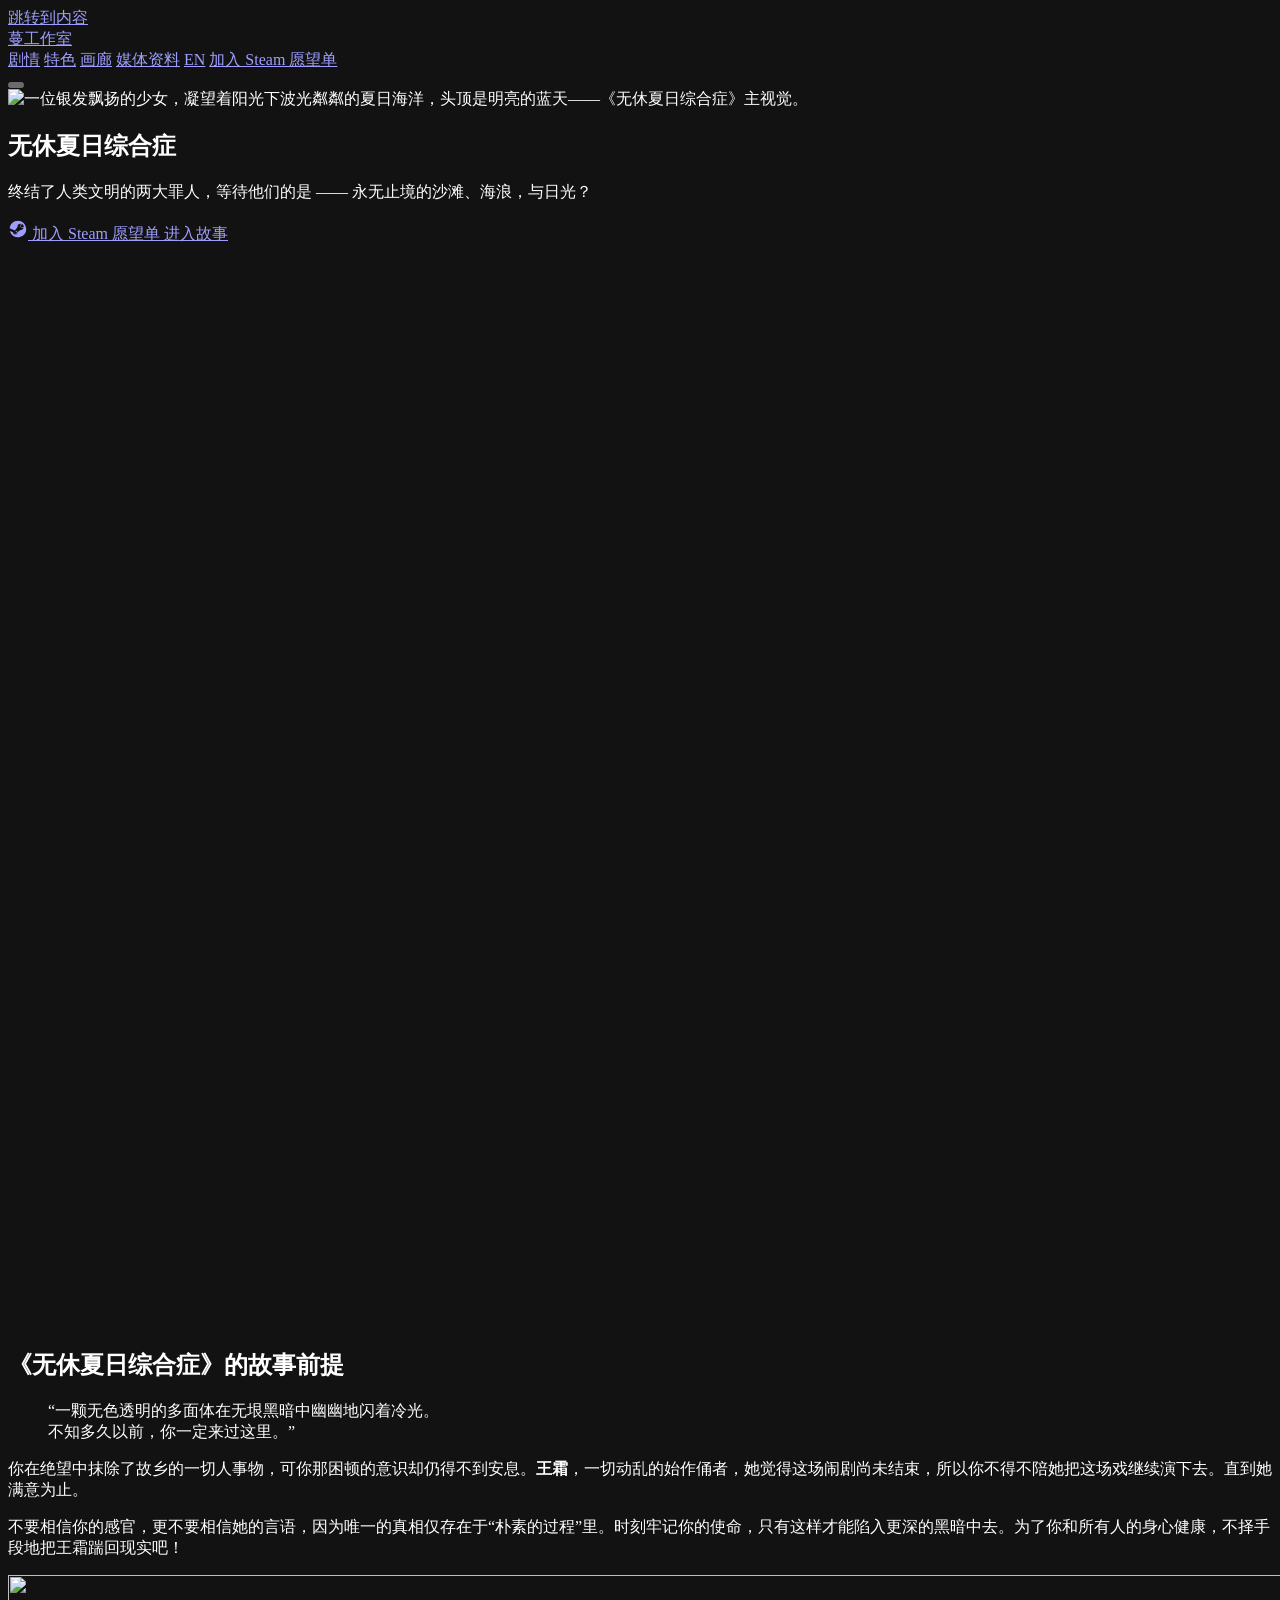
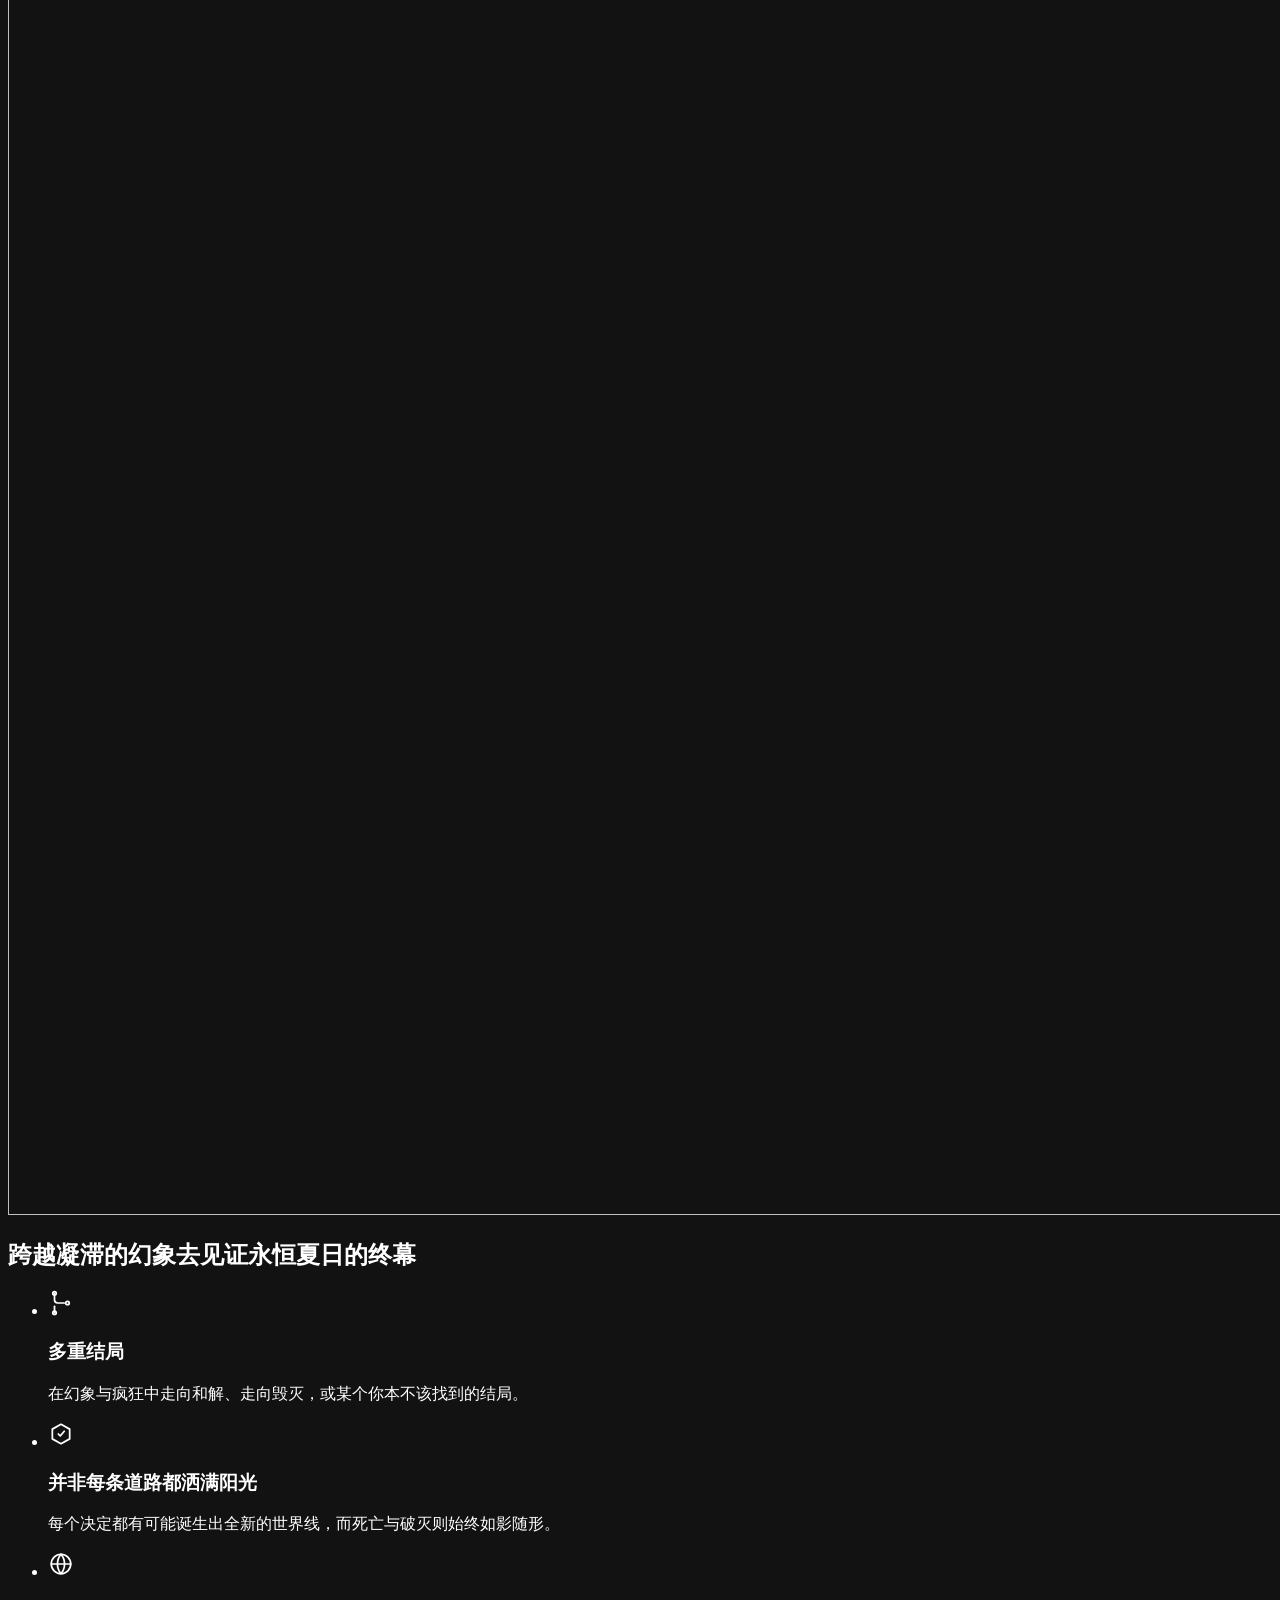
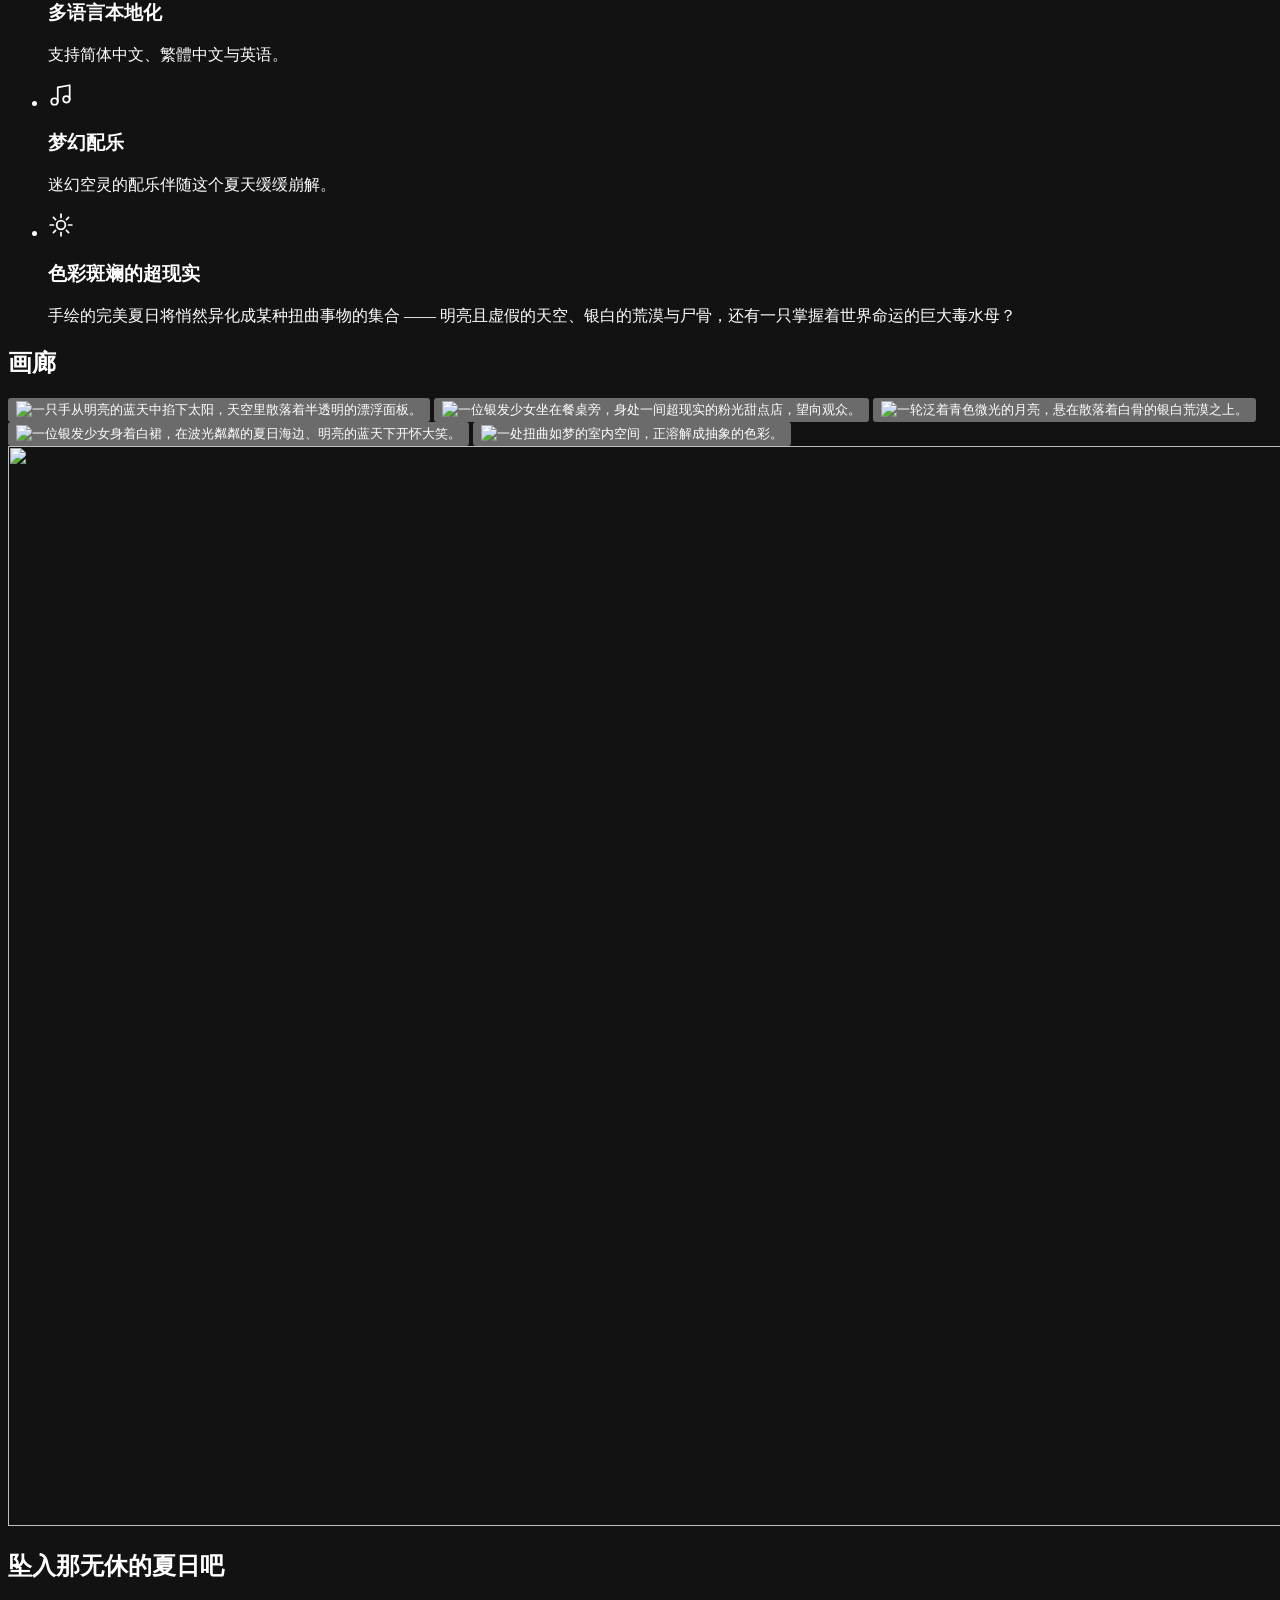
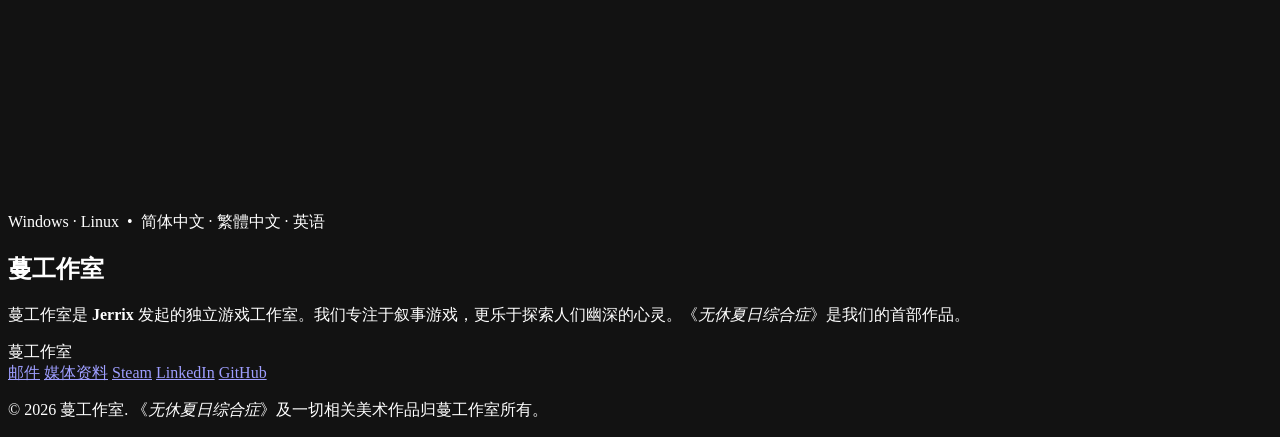
==== zh/index.html @ 023f52e9 "Point canonical/hreflang/og URLs to jerrix.studio Domain references only (canonical, alternate hrefl" ====
<!DOCTYPE html>
<html lang="zh-Hans">
<head>
  <meta charset="UTF-8" />
  <meta name="viewport" content="width=device-width, initial-scale=1" />
  <script>document.documentElement.className = 'js';</script>

  <title>无休夏日综合症 — 一部超现实心理视觉小说 | 蔓工作室</title>
  <meta name="description" content="《无休夏日综合症》是蔓工作室制作的心理恐怖视觉小说。终结了人类文明的两大罪人，等待他们的是——永无止境的沙滩、海浪，与日光？即将登陆 Steam。" />
  <link rel="canonical" href="https://www.jerrix.studio/zh/" />
  <link rel="alternate" hreflang="en" href="https://www.jerrix.studio/" />
  <link rel="alternate" hreflang="zh-Hans" href="https://www.jerrix.studio/zh/" />
  <link rel="alternate" hreflang="x-default" href="https://www.jerrix.studio/" />
  <meta name="theme-color" content="#0b1622" />
  <meta name="color-scheme" content="dark" />

  <!-- Open Graph / social -->
  <meta property="og:type" content="website" />
  <meta property="og:site_name" content="蔓工作室" />
  <meta property="og:locale" content="zh_CN" />
  <meta property="og:title" content="无休夏日综合症 — 一部超现实心理视觉小说" />
  <meta property="og:description" content="终结了人类文明的两大罪人，等待他们的是——永无止境的沙滩、海浪，与日光？一部心理恐怖视觉小说，来自蔓工作室。即将登陆 Steam。" />
  <meta property="og:url" content="https://www.jerrix.studio/zh/" />
  <meta property="og:image" content="https://www.jerrix.studio/assets/games/ess/og.jpg" />
  <meta property="og:image:width" content="1200" />
  <meta property="og:image:height" content="630" />
  <meta name="twitter:card" content="summary_large_image" />
  <meta name="twitter:title" content="无休夏日综合症 — 蔓工作室" />
  <meta name="twitter:description" content="终结了人类文明的两大罪人，等待他们的是——永无止境的沙滩、海浪，与日光？即将登陆 Steam。" />
  <meta name="twitter:image" content="https://www.jerrix.studio/assets/games/ess/og.jpg" />

  <!-- Favicons -->
  <link rel="icon" type="image/png" sizes="32x32" href="../assets/games/ess/favicon-32.png?v=2" />
  <link rel="icon" type="image/png" sizes="512x512" href="../assets/games/ess/favicon-512.png?v=2" />
  <link rel="apple-touch-icon" href="../assets/games/ess/favicon-180.png?v=2" />

  <!-- Fonts -->
  <link rel="preconnect" href="https://fonts.googleapis.com" />
  <link rel="preconnect" href="https://fonts.gstatic.com" crossorigin />
  <link href="https://fonts.googleapis.com/css2?family=Fraunces:ital,opsz,wght@0,9..144,400;0,9..144,500;0,9..144,600;1,9..144,400;1,9..144,500&family=Inter:wght@400;500;600;700&family=Noto+Serif+SC:wght@400;500;600&family=Noto+Sans+SC:wght@400;500;700&display=swap" rel="stylesheet" />

  <link rel="preload" as="image" type="image/webp"
        imagesrcset="../assets/games/ess/hero-640.webp 640w, ../assets/games/ess/hero-960.webp 960w, ../assets/games/ess/hero-1280.webp 1280w, ../assets/games/ess/hero.webp 1920w, ../assets/games/ess/hero-2560.webp 2560w, ../assets/games/ess/hero-3840.webp 3840w" imagesizes="100vw" />
  <link rel="stylesheet" href="../css/home.css" />

  <!-- Structured data -->
  <script type="application/ld+json">
  {
    "@context": "https://schema.org",
    "@type": "VideoGame",
    "name": "无休夏日综合症",
    "alternateName": "Endless Summer Syndrome",
    "url": "https://www.jerrix.studio/zh/",
    "image": "https://www.jerrix.studio/assets/games/ess/og.jpg",
    "description": "终结了人类文明的两大罪人，等待他们的是——永无止境的沙滩、海浪，与日光？",
    "genre": ["视觉小说", "心理恐怖", "冒险", "剧情丰富", "独立"],
    "gamePlatform": ["PC", "Linux"],
    "inLanguage": ["zh-Hans", "zh-Hant", "en"],
    "publisher": { "@type": "Organization", "name": "蔓工作室" },
    "author": { "@type": "Person", "name": "Jerrix" }
  }
  </script>
</head>
<body id="top">
  <a class="skip-link" href="#main">跳转到内容</a>

  <!-- ===================== NAV ===================== -->
  <header class="nav" id="nav">
    <div class="nav__inner">
      <a class="brand" href="index.html" aria-label="蔓工作室 — 首页">
        <span class="brand__mark" aria-hidden="true"></span>
        <span class="brand__name">蔓<span class="brand__studio">工作室</span></span>
      </a>

      <nav class="nav__links" id="navLinks" aria-label="主导航">
        <a href="#story">剧情</a>
        <a href="#features">特色</a>
        <a href="#gallery">画廊</a>
        <a href="presskit.html">媒体资料</a>
        <a href="#more" hidden>更多作品</a>
        <a class="lang-switch" href="../index.html" data-lang-switch hreflang="en" lang="en">EN</a>
        <a class="nav__cta" href="https://store.steampowered.com/app/4714410/Endless_Summer_Syndrome/" target="_blank" rel="noopener">加入 Steam 愿望单</a>
      </nav>

      <button class="nav__toggle" id="navToggle" aria-label="打开菜单" aria-expanded="false" aria-controls="navLinks">
        <span></span><span></span><span></span>
      </button>
    </div>
  </header>

  <main id="main" tabindex="-1">
    <!-- ===================== HERO ===================== -->
    <section class="hero" aria-labelledby="hero-title">
      <div class="hero__media">
        <picture>
          <source type="image/webp" sizes="100vw"
                  srcset="../assets/games/ess/hero-640.webp 640w, ../assets/games/ess/hero-960.webp 960w, ../assets/games/ess/hero-1280.webp 1280w, ../assets/games/ess/hero.webp 1920w, ../assets/games/ess/hero-2560.webp 2560w, ../assets/games/ess/hero-3840.webp 3840w" />
          <img decoding="sync" src="../assets/games/ess/hero.jpg"
               srcset="../assets/games/ess/hero-640.jpg 640w, ../assets/games/ess/hero-960.jpg 960w, ../assets/games/ess/hero-1280.jpg 1280w, ../assets/games/ess/hero.jpg 1920w, ../assets/games/ess/hero-2560.jpg 2560w"
               sizes="100vw"
               alt="一位银发飘扬的少女，凝望着阳光下波光粼粼的夏日海洋，头顶是明亮的蓝天——《无休夏日综合症》主视觉。" fetchpriority="high" width="1920" height="1080" />
        </picture>
      </div>
      <div class="hero__scrim" aria-hidden="true"></div>

      <div class="hero__content reveal">
        <h1 class="hero__title" id="hero-title">无休夏日综合症</h1>
        <p class="hero__tagline">终结了人类文明的两大罪人，等待他们的是&nbsp;—— 永无止境的沙滩、海浪，与日光？</p>

        <div class="hero__cta">
          <a class="btn btn--primary" href="https://store.steampowered.com/app/4714410/Endless_Summer_Syndrome/" target="_blank" rel="noopener">
            <svg class="btn__icon" viewBox="0 0 24 24" aria-hidden="true" width="20" height="20"><path fill="currentColor" d="M11.98 2C6.7 2 2.36 6.03 2.05 11.2l5.36 2.21a2.8 2.8 0 0 1 1.58-.49l2.38-3.45v-.05a3.74 3.74 0 1 1 3.74 3.74h-.09l-3.4 2.43c0 .03 0 .06.01.09a2.81 2.81 0 1 1-5.6.18l-3.83-1.58A10 10 0 1 0 11.98 2zM8.5 17.66l-1.23-.5a2.12 2.12 0 0 0 3.93-1.6 2.12 2.12 0 0 0-2.76-1.18l1.27.52a1.56 1.56 0 1 1-1.2 2.88zm8.74-6.92a2.49 2.49 0 1 0-2.49-2.49 2.49 2.49 0 0 0 2.49 2.49zm0-.62a1.87 1.87 0 1 1 1.87-1.87 1.87 1.87 0 0 1-1.87 1.87z"/></svg>
            加入 Steam 愿望单
          </a>
          <a class="btn btn--ghost" href="#story">进入故事</a>
        </div>
      </div>

      <a class="scrollcue" href="#story" aria-label="向下滚动"><span></span></a>
    </section>

    <!-- ===================== STORY / PREMISE ===================== -->
    <section class="story" id="story" aria-labelledby="story-title">
      <video class="story__bg" id="storyVideo" muted loop playsinline preload="none" aria-hidden="true" width="1920" height="1080">
        <source data-src="../assets/games/ess/polyhedron.webm" type="video/webm" />
      </video>
      <div class="story__scrim" aria-hidden="true"></div>

      <div class="wrap story__content reveal">
        <h2 class="visually-hidden" id="story-title">《无休夏日综合症》的故事前提</h2>

        <blockquote class="story__quote">
          “一颗无色透明的多面体在无垠黑暗中幽幽地闪着冷光。<br>
          不知多久以前，你一定来过这里。”
        </blockquote>

        <div class="story__body">
          <p>你在绝望中抹除了故乡的一切人事物，可你那困顿的意识却仍得不到安息。<strong>王霜</strong>，一切动乱的始作俑者，她觉得这场闹剧尚未结束，所以你不得不陪她把这场戏继续演下去。直到她满意为止。</p>
          <p>不要相信你的感官，更不要相信她的言语，因为唯一的真相仅存在于“朴素的过程”里。时刻牢记你的使命，只有这样才能陷入更深的黑暗中去。为了你和所有人的身心健康，不择手段地把王霜踹回现实吧！</p>
        </div>
      </div>
    </section>

    <!-- ===================== FEATURES ===================== -->
    <section class="features" id="features" aria-labelledby="features-title">
      <picture>
        <source type="image/webp" sizes="100vw" srcset="../assets/games/ess/sea-1280.webp 1280w, ../assets/games/ess/sea-1920.webp 1920w, ../assets/games/ess/sea-2560.webp 2560w, ../assets/games/ess/sea-3840.webp 3840w" />
        <img decoding="async" class="features__bg" src="../assets/games/ess/sea.jpg" alt="" aria-hidden="true" width="3840" height="1240" loading="lazy" />
      </picture>
      <div class="features__scrim" aria-hidden="true"></div>

      <div class="wrap reveal">
        <h2 class="section-title" id="features-title"><span style="white-space: nowrap">跨越凝滞的幻象</span><span style="white-space: nowrap">去见证永恒夏日的终幕</span></h2>

        <ul class="feature-grid">
          <li class="feature">
            <span class="feature__icon" aria-hidden="true">
              <svg viewBox="0 0 24 24" width="26" height="26" fill="none" stroke="currentColor" stroke-width="1.6" stroke-linecap="round" stroke-linejoin="round"><path d="M6 3v6a3 3 0 0 0 3 3h6"/><path d="M6 21v-6"/><circle cx="6" cy="3" r="1.6"/><circle cx="18" cy="12" r="1.6"/><circle cx="6" cy="21" r="1.6"/></svg>
            </span>
            <h3>多重结局</h3>
            <p>在幻象与疯狂中走向和解、走向毁灭，或某个你本不该找到的结局。</p>
          </li>

          <li class="feature">
            <span class="feature__icon" aria-hidden="true">
              <svg viewBox="0 0 24 24" width="26" height="26" fill="none" stroke="currentColor" stroke-width="1.6" stroke-linecap="round" stroke-linejoin="round"><path d="M12 3l8 4.5v9L12 21l-8-4.5v-9z"/><path d="M9.5 12l1.8 1.8L15 9.5"/></svg>
            </span>
            <h3>并非每条道路都洒满阳光</h3>
            <p>每个决定都有可能诞生出全新的世界线，而死亡与破灭则始终如影随形。</p>
          </li>

          <li class="feature">
            <span class="feature__icon" aria-hidden="true">
              <svg viewBox="0 0 24 24" width="26" height="26" fill="none" stroke="currentColor" stroke-width="1.6" stroke-linecap="round" stroke-linejoin="round"><circle cx="12" cy="12" r="9"/><path d="M3 12h18"/><path d="M12 3a14 14 0 0 1 0 18a14 14 0 0 1 0-18"/></svg>
            </span>
            <h3>多语言本地化</h3>
            <p>支持<span lang="zh-Hans">简体中文</span>、<span lang="zh-Hant">繁體中文</span>与英语。</p>
          </li>

          <li class="feature">
            <span class="feature__icon" aria-hidden="true">
              <svg viewBox="0 0 24 24" width="26" height="26" fill="none" stroke="currentColor" stroke-width="1.6" stroke-linecap="round" stroke-linejoin="round"><path d="M9 18V5l11-2v13"/><circle cx="6" cy="18" r="3"/><circle cx="17" cy="16" r="3"/></svg>
            </span>
            <h3>梦幻配乐</h3>
            <p>迷幻空灵的配乐伴随这个夏天缓缓崩解。</p>
          </li>

          <li class="feature">
            <span class="feature__icon" aria-hidden="true">
              <svg viewBox="0 0 24 24" width="26" height="26" fill="none" stroke="currentColor" stroke-width="1.6" stroke-linecap="round" stroke-linejoin="round"><circle cx="12" cy="12" r="4"/><path d="M12 2v3M12 19v3M2 12h3M19 12h3M5 5l2 2M17 17l2 2M19 5l-2 2M7 17l-2 2"/></svg>
            </span>
            <h3>色彩斑斓的超现实</h3>
            <p>手绘的完美夏日将悄然异化成某种扭曲事物的集合&nbsp;—— 明亮且虚假的天空、银白的荒漠与尸骨，还有一只掌握着世界命运的巨大毒水母？</p>
          </li>
        </ul>
      </div>
    </section>

    <!-- ===================== GALLERY ===================== -->
    <section class="gallery" id="gallery" aria-labelledby="gallery-title">
      <div class="wrap reveal">
        <h2 class="section-title" id="gallery-title">画廊</h2>

        <div class="gallery__grid">
          <button class="shot shot--wide" data-full="../assets/games/ess/sungaze-2560.jpg" data-caption="凝视太阳">
            <picture>
              <source type="image/webp" sizes="(max-width: 760px) 100vw, 1120px" srcset="../assets/games/ess/sungaze-thumb.webp 900w, ../assets/games/ess/sungaze.webp 1600w, ../assets/games/ess/sungaze-2560.webp 2560w" />
              <img decoding="async" src="../assets/games/ess/sungaze.jpg" srcset="../assets/games/ess/sungaze-thumb.jpg 900w, ../assets/games/ess/sungaze.jpg 1600w, ../assets/games/ess/sungaze-2560.jpg 2560w" sizes="(max-width: 760px) 100vw, 1120px" loading="lazy" width="1600" height="900" alt="一只手从明亮的蓝天中掐下太阳，天空里散落着半透明的漂浮面板。" />
            </picture>
          </button>
          <button class="shot" data-full="../assets/games/ess/cafe-cg.jpg" data-caption="王霜，坐在桌前">
            <picture><source type="image/webp" sizes="(max-width: 760px) 100vw, 560px" srcset="../assets/games/ess/cafe-cg-thumb.webp 900w, ../assets/games/ess/cafe-cg.webp 1600w" /><img decoding="async" src="../assets/games/ess/cafe-cg.jpg" srcset="../assets/games/ess/cafe-cg-thumb.jpg 900w, ../assets/games/ess/cafe-cg.jpg 1600w" sizes="(max-width: 760px) 100vw, 560px" loading="lazy" width="1600" height="900" alt="一位银发少女坐在餐桌旁，身处一间超现实的粉光甜点店，望向观众。" /></picture>
          </button>
          <button class="shot" data-full="../assets/games/ess/desert.jpg" data-caption="银白荒漠">
            <picture><source type="image/webp" sizes="(max-width: 760px) 100vw, 560px" srcset="../assets/games/ess/desert-thumb.webp 900w, ../assets/games/ess/desert.webp 1600w" /><img decoding="async" src="../assets/games/ess/desert.jpg" srcset="../assets/games/ess/desert-thumb.jpg 900w, ../assets/games/ess/desert.jpg 1600w" sizes="(max-width: 760px) 100vw, 560px" loading="lazy" width="1600" height="900" alt="一轮泛着青色微光的月亮，悬在散落着白骨的银白荒漠之上。" /></picture>
          </button>
          <button class="shot" data-full="../assets/games/ess/summergaze_laugh.jpg" data-caption="海边的笑靥">
            <picture><source type="image/webp" sizes="(max-width: 760px) 100vw, 560px" srcset="../assets/games/ess/summergaze_laugh-thumb.webp 900w, ../assets/games/ess/summergaze_laugh.webp 1600w" /><img decoding="async" src="../assets/games/ess/summergaze_laugh.jpg" srcset="../assets/games/ess/summergaze_laugh-thumb.jpg 900w, ../assets/games/ess/summergaze_laugh.jpg 1600w" sizes="(max-width: 760px) 100vw, 560px" loading="lazy" width="1600" height="900" alt="一位银发少女身着白裙，在波光粼粼的夏日海边、明亮的蓝天下开怀大笑。" /></picture>
          </button>
          <button class="shot" data-full="../assets/games/ess/cafe2.jpg" data-caption="夏天崩解之处">
            <picture><source type="image/webp" sizes="(max-width: 760px) 100vw, 560px" srcset="../assets/games/ess/cafe2-thumb.webp 900w, ../assets/games/ess/cafe2.webp 1600w" /><img decoding="async" src="../assets/games/ess/cafe2.jpg" srcset="../assets/games/ess/cafe2-thumb.jpg 900w, ../assets/games/ess/cafe2.jpg 1600w" sizes="(max-width: 760px) 100vw, 560px" loading="lazy" width="1600" height="900" alt="一处扭曲如梦的室内空间，正溶解成抽象的色彩。" /></picture>
          </button>
        </div>
      </div>
    </section>

    <!-- ===================== WISHLIST CTA ===================== -->
    <section class="cta cta--tall" id="wishlist" aria-labelledby="cta-title">
      <div class="cta__media" aria-hidden="true">
        <picture><source type="image/webp" srcset="../assets/games/ess/dessertgaze6_51.webp" /><img decoding="async" src="../assets/games/ess/dessertgaze6_51.jpg" loading="lazy" width="1920" height="1080" alt="" /></picture>
      </div>
      <div class="cta__scrim" aria-hidden="true"></div>

      <div class="wrap cta__content reveal">
        <h2 class="cta__title" id="cta-title">坠入那无休的夏日吧</h2>

        <div class="steam-widget" aria-label="《无休夏日综合症》的 Steam 商店组件">
          <iframe src="https://store.steampowered.com/widget/4714410/?l=schinese" title="《无休夏日综合症》Steam 页面" frameborder="0" width="646" height="190" loading="lazy"></iframe>
        </div>

        <p class="cta__specs">Windows &middot; Linux &nbsp;•&nbsp; <span lang="zh-Hans">简体中文</span> &middot; <span lang="zh-Hant">繁體中文</span> &middot; 英语</p>
      </div>
    </section>

    <!-- ===================== MORE GAMES (minor) ===================== -->
    <!-- Hidden for now (markup kept intentionally — remove `hidden` to restore) -->
    <section class="more" id="more" aria-labelledby="more-title" hidden>
      <div class="wrap reveal">
        <h2 class="more__title" id="more-title">其他作品</h2>

        <div class="more__grid">
          <a class="minicard" href="the-faded.html">
            <span class="minicard__img"><img decoding="async" src="../assets/images/AOL3-1.jpg" loading="lazy" alt="" width="5654" height="5465" /></span>
            <span class="minicard__body">
              <span class="minicard__title">疯子的青春期</span>
              <span class="minicard__desc">一部关于虚无、幻灭与追寻意义的后现代视觉小说。</span>
              <span class="minicard__more">查看作品 →</span>
            </span>
          </a>

          <a class="minicard" href="once-upon-a-spring.html">
            <span class="minicard__img"><img decoding="async" src="../assets/images/CL1-2.jpg" loading="lazy" alt="" width="4923" height="1161" /></span>
            <span class="minicard__body">
              <span class="minicard__title">Once Upon a Spring</span>
              <span class="minicard__desc">一场穿越一位女性动荡内心的解谜冒险&nbsp;—— 关于伤疤、精神疾病与爱。</span>
              <span class="minicard__more">查看作品 →</span>
            </span>
          </a>
        </div>
      </div>
    </section>

    <!-- ===================== ABOUT STUDIO ===================== -->
    <section class="about" id="about" aria-labelledby="about-title">
      <div class="wrap about__inner reveal">
        <h2 class="about__title" id="about-title">蔓工作室</h2>
        <p class="about__text">蔓工作室是 <strong>Jerrix</strong> 发起的独立游戏工作室。我们专注于叙事游戏，更乐于探索人们幽深的心灵。《<em>无休夏日综合症</em>》是我们的首部作品。</p>
      </div>
    </section>
  </main>

  <!-- ===================== FOOTER ===================== -->
  <footer class="footer" id="contact">
    <div class="wrap footer__inner">
      <div class="footer__brand">蔓<span>工作室</span></div>
      <nav class="footer__links" aria-label="联系与社交">
        <a href="mailto:jerryjerryxia@gmail.com">邮件</a>
        <a href="presskit.html">媒体资料</a>
        <a href="https://store.steampowered.com/app/4714410/Endless_Summer_Syndrome/" target="_blank" rel="noopener">Steam</a>
        <a href="https://www.linkedin.com/in/jerryjerryxia/" target="_blank" rel="noopener">LinkedIn</a>
        <a href="https://github.com/jerryjerryxia" target="_blank" rel="noopener">GitHub</a>
      </nav>
      <p class="footer__copy">© 2026 蔓工作室. 《<em>无休夏日综合症</em>》及一切相关美术作品归蔓工作室所有。</p>
    </div>
  </footer>

  <!-- ===================== LIGHTBOX ===================== -->
  <div class="lightbox" id="lightbox" role="dialog" aria-modal="true" aria-label="图片查看器" hidden>
    <button class="lightbox__close" id="lightboxClose" aria-label="关闭">&times;</button>
    <button class="lightbox__nav lightbox__nav--prev" id="lightboxPrev" aria-label="上一张">&#8249;</button>
    <figure class="lightbox__figure">
      <img decoding="async" id="lightboxImg" src="" alt="" />
      <figcaption id="lightboxCaption"></figcaption>
    </figure>
    <button class="lightbox__nav lightbox__nav--next" id="lightboxNext" aria-label="下一张">&#8250;</button>
  </div>

  <script src="../js/home.js" defer></script>
</body>
</html>
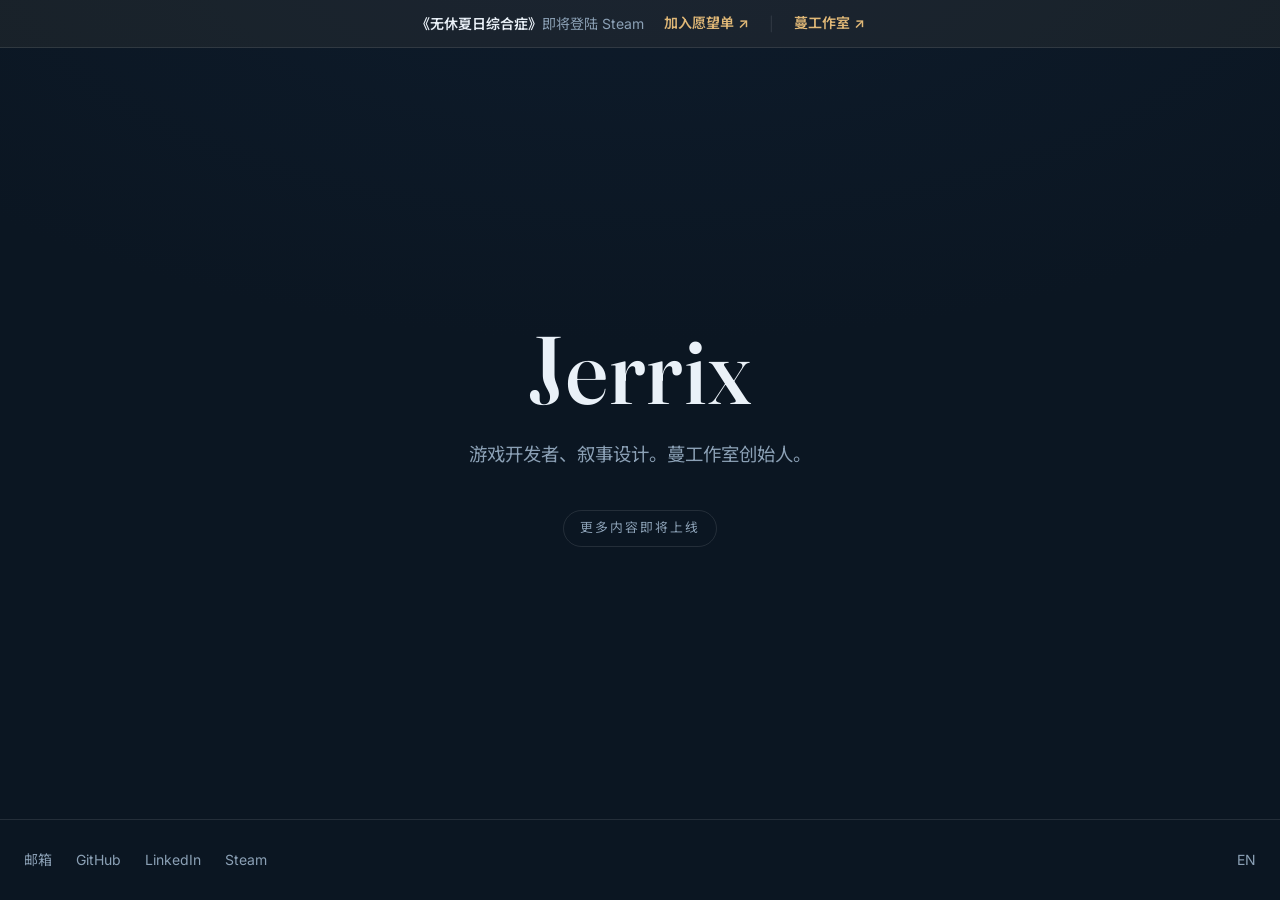
==== commit 83d4c049: "Rebuild home as minimal personal landing; drop press kit - index.html + zh/index.html: slim personal" ====
--- a/zh/index.html
+++ b/zh/index.html
@@ -3,10 +3,9 @@
 <head>
   <meta charset="UTF-8" />
   <meta name="viewport" content="width=device-width, initial-scale=1" />
-  <script>document.documentElement.className = 'js';</script>
 
-  <title>无休夏日综合症 — 一部超现实心理视觉小说 | 蔓工作室</title>
-  <meta name="description" content="《无休夏日综合症》是蔓工作室制作的心理恐怖视觉小说。终结了人类文明的两大罪人，等待他们的是——永无止境的沙滩、海浪，与日光？即将登陆 Steam。" />
+  <title>Jerrix</title>
+  <meta name="description" content="Jerrix 的个人网站 —— 游戏开发者，蔓工作室创始人。" />
   <link rel="canonical" href="https://www.jerrix.studio/zh/" />
   <link rel="alternate" hreflang="en" href="https://www.jerrix.studio/" />
   <link rel="alternate" hreflang="zh-Hans" href="https://www.jerrix.studio/zh/" />
@@ -16,18 +15,10 @@
 
   <!-- Open Graph / social -->
   <meta property="og:type" content="website" />
-  <meta property="og:site_name" content="蔓工作室" />
-  <meta property="og:locale" content="zh_CN" />
-  <meta property="og:title" content="无休夏日综合症 — 一部超现实心理视觉小说" />
-  <meta property="og:description" content="终结了人类文明的两大罪人，等待他们的是——永无止境的沙滩、海浪，与日光？一部心理恐怖视觉小说，来自蔓工作室。即将登陆 Steam。" />
+  <meta property="og:site_name" content="Jerrix" />
+  <meta property="og:title" content="Jerrix" />
+  <meta property="og:description" content="Jerrix 的个人网站 —— 游戏开发者，蔓工作室创始人。" />
   <meta property="og:url" content="https://www.jerrix.studio/zh/" />
-  <meta property="og:image" content="https://www.jerrix.studio/assets/games/ess/og.jpg" />
-  <meta property="og:image:width" content="1200" />
-  <meta property="og:image:height" content="630" />
-  <meta name="twitter:card" content="summary_large_image" />
-  <meta name="twitter:title" content="无休夏日综合症 — 蔓工作室" />
-  <meta name="twitter:description" content="终结了人类文明的两大罪人，等待他们的是——永无止境的沙滩、海浪，与日光？即将登陆 Steam。" />
-  <meta name="twitter:image" content="https://www.jerrix.studio/assets/games/ess/og.jpg" />
 
   <!-- Favicons -->
   <link rel="icon" type="image/png" sizes="32x32" href="../assets/games/ess/favicon-32.png?v=2" />
@@ -37,274 +28,150 @@
   <!-- Fonts -->
   <link rel="preconnect" href="https://fonts.googleapis.com" />
   <link rel="preconnect" href="https://fonts.gstatic.com" crossorigin />
-  <link href="https://fonts.googleapis.com/css2?family=Fraunces:ital,opsz,wght@0,9..144,400;0,9..144,500;0,9..144,600;1,9..144,400;1,9..144,500&family=Inter:wght@400;500;600;700&family=Noto+Serif+SC:wght@400;500;600&family=Noto+Sans+SC:wght@400;500;700&display=swap" rel="stylesheet" />
-
-  <link rel="preload" as="image" type="image/webp"
-        imagesrcset="../assets/games/ess/hero-640.webp 640w, ../assets/games/ess/hero-960.webp 960w, ../assets/games/ess/hero-1280.webp 1280w, ../assets/games/ess/hero.webp 1920w, ../assets/games/ess/hero-2560.webp 2560w, ../assets/games/ess/hero-3840.webp 3840w" imagesizes="100vw" />
-  <link rel="stylesheet" href="../css/home.css" />
+  <link href="https://fonts.googleapis.com/css2?family=Fraunces:opsz,wght@9..144,400;9..144,500&family=Inter:wght@400;500;600&family=Noto+Serif+SC:wght@500;600&family=Noto+Sans+SC:wght@400;500&display=swap" rel="stylesheet" />
 
   <!-- Structured data -->
   <script type="application/ld+json">
   {
     "@context": "https://schema.org",
-    "@type": "VideoGame",
-    "name": "无休夏日综合症",
-    "alternateName": "Endless Summer Syndrome",
+    "@type": "Person",
+    "name": "Jerrix",
     "url": "https://www.jerrix.studio/zh/",
-    "image": "https://www.jerrix.studio/assets/games/ess/og.jpg",
-    "description": "终结了人类文明的两大罪人，等待他们的是——永无止境的沙滩、海浪，与日光？",
-    "genre": ["视觉小说", "心理恐怖", "冒险", "剧情丰富", "独立"],
-    "gamePlatform": ["PC", "Linux"],
-    "inLanguage": ["zh-Hans", "zh-Hant", "en"],
-    "publisher": { "@type": "Organization", "name": "蔓工作室" },
-    "author": { "@type": "Person", "name": "Jerrix" }
+    "jobTitle": "游戏开发者",
+    "worksFor": { "@type": "Organization", "name": "蔓工作室", "url": "https://www.ampelos.studio/" },
+    "sameAs": [
+      "https://www.ampelos.studio/",
+      "https://github.com/jerryjerryxia",
+      "https://www.linkedin.com/in/jerryjerryxia/"
+    ]
   }
   </script>
+
+  <style>
+    :root {
+      --bg: #0b1622;
+      --bg-2: #0e1c2c;
+      --text: #eaf1f8;
+      --muted: #8ba0b5;
+      --line: rgba(255,255,255,.10);
+      --accent: #e0b877;
+      --maxw: 720px;
+    }
+    * { box-sizing: border-box; }
+    html { -webkit-text-size-adjust: 100%; }
+    body {
+      margin: 0;
+      min-height: 100vh;
+      display: flex;
+      flex-direction: column;
+      background: radial-gradient(120% 80% at 50% -10%, var(--bg-2), var(--bg) 60%);
+      color: var(--text);
+      font-family: "Inter", "Noto Sans SC", system-ui, -apple-system, sans-serif;
+      line-height: 1.7;
+      -webkit-font-smoothing: antialiased;
+    }
+    a { color: inherit; }
+
+    /* 顶部消息条 */
+    .ribbon {
+      display: flex;
+      flex-wrap: wrap;
+      align-items: center;
+      justify-content: center;
+      gap: .5rem 1.25rem;
+      padding: .7rem 1.25rem;
+      font-size: .875rem;
+      background: rgba(224,184,119,.06);
+      border-bottom: 1px solid var(--line);
+      text-align: center;
+    }
+    .ribbon__msg { color: var(--muted); }
+    .ribbon__msg strong { color: var(--text); font-weight: 600; }
+    .ribbon a {
+      color: var(--accent);
+      text-decoration: none;
+      font-weight: 600;
+      white-space: nowrap;
+      border-bottom: 1px solid transparent;
+      transition: border-color .2s;
+    }
+    .ribbon a:hover { border-bottom-color: currentColor; }
+    .ribbon .sep { color: var(--line); }
+
+    /* 主体 / 身份 */
+    main {
+      flex: 1;
+      display: flex;
+      align-items: center;
+      justify-content: center;
+      padding: 4rem 1.5rem;
+    }
+    .hero { max-width: var(--maxw); text-align: center; }
+    .hero__name {
+      font-family: "Fraunces", "Noto Serif SC", Georgia, serif;
+      font-weight: 500;
+      font-size: clamp(3rem, 12vw, 6rem);
+      letter-spacing: .01em;
+      margin: 0;
+      line-height: 1.02;
+    }
+    .hero__tag {
+      margin: 1.25rem 0 0;
+      color: var(--muted);
+      font-size: clamp(1rem, 2.4vw, 1.15rem);
+    }
+    .hero__soon {
+      margin-top: 2.5rem;
+      display: inline-block;
+      padding: .4rem 1rem;
+      border: 1px solid var(--line);
+      border-radius: 999px;
+      color: var(--muted);
+      font-size: .8rem;
+      letter-spacing: .16em;
+    }
+
+    /* 页脚 */
+    .footer {
+      border-top: 1px solid var(--line);
+      padding: 1.75rem 1.5rem;
+      display: flex;
+      flex-wrap: wrap;
+      align-items: center;
+      justify-content: center;
+      gap: .5rem 1.5rem;
+      font-size: .875rem;
+      color: var(--muted);
+    }
+    .footer a { color: var(--muted); text-decoration: none; transition: color .2s; }
+    .footer a:hover { color: var(--text); }
+    .footer__lang { margin-left: auto; }
+    @media (max-width: 560px) { .footer__lang { margin-left: 0; } }
+  </style>
 </head>
-<body id="top">
-  <a class="skip-link" href="#main">跳转到内容</a>
+<body>
+  <!-- 顶部消息条 -->
+  <div class="ribbon">
+    <span class="ribbon__msg"><strong>《无休夏日综合症》</strong>即将登陆 Steam</span>
+    <a href="https://store.steampowered.com/app/4714410/Endless_Summer_Syndrome/" target="_blank" rel="noopener">加入愿望单 ↗</a>
+    <span class="sep" aria-hidden="true">|</span>
+    <a href="https://www.ampelos.studio/" target="_blank" rel="noopener">蔓工作室 ↗</a>
+  </div>
 
-  <!-- ===================== NAV ===================== -->
-  <header class="nav" id="nav">
-    <div class="nav__inner">
-      <a class="brand" href="index.html" aria-label="蔓工作室 — 首页">
-        <span class="brand__mark" aria-hidden="true"></span>
-        <span class="brand__name">蔓<span class="brand__studio">工作室</span></span>
-      </a>
-
-      <nav class="nav__links" id="navLinks" aria-label="主导航">
-        <a href="#story">剧情</a>
-        <a href="#features">特色</a>
-        <a href="#gallery">画廊</a>
-        <a href="presskit.html">媒体资料</a>
-        <a href="#more" hidden>更多作品</a>
-        <a class="lang-switch" href="../index.html" data-lang-switch hreflang="en" lang="en">EN</a>
-        <a class="nav__cta" href="https://store.steampowered.com/app/4714410/Endless_Summer_Syndrome/" target="_blank" rel="noopener">加入 Steam 愿望单</a>
-      </nav>
-
-      <button class="nav__toggle" id="navToggle" aria-label="打开菜单" aria-expanded="false" aria-controls="navLinks">
-        <span></span><span></span><span></span>
-      </button>
+  <main>
+    <div class="hero">
+      <h1 class="hero__name">Jerrix</h1>
+      <p class="hero__tag">游戏开发者、叙事设计。蔓工作室创始人。</p>
+      <span class="hero__soon">更多内容即将上线</span>
     </div>
-  </header>
-
-  <main id="main" tabindex="-1">
-    <!-- ===================== HERO ===================== -->
-    <section class="hero" aria-labelledby="hero-title">
-      <div class="hero__media">
-        <picture>
-          <source type="image/webp" sizes="100vw"
-                  srcset="../assets/games/ess/hero-640.webp 640w, ../assets/games/ess/hero-960.webp 960w, ../assets/games/ess/hero-1280.webp 1280w, ../assets/games/ess/hero.webp 1920w, ../assets/games/ess/hero-2560.webp 2560w, ../assets/games/ess/hero-3840.webp 3840w" />
-          <img decoding="sync" src="../assets/games/ess/hero.jpg"
-               srcset="../assets/games/ess/hero-640.jpg 640w, ../assets/games/ess/hero-960.jpg 960w, ../assets/games/ess/hero-1280.jpg 1280w, ../assets/games/ess/hero.jpg 1920w, ../assets/games/ess/hero-2560.jpg 2560w"
-               sizes="100vw"
-               alt="一位银发飘扬的少女，凝望着阳光下波光粼粼的夏日海洋，头顶是明亮的蓝天——《无休夏日综合症》主视觉。" fetchpriority="high" width="1920" height="1080" />
-        </picture>
-      </div>
-      <div class="hero__scrim" aria-hidden="true"></div>
-
-      <div class="hero__content reveal">
-        <h1 class="hero__title" id="hero-title">无休夏日综合症</h1>
-        <p class="hero__tagline">终结了人类文明的两大罪人，等待他们的是&nbsp;—— 永无止境的沙滩、海浪，与日光？</p>
-
-        <div class="hero__cta">
-          <a class="btn btn--primary" href="https://store.steampowered.com/app/4714410/Endless_Summer_Syndrome/" target="_blank" rel="noopener">
-            <svg class="btn__icon" viewBox="0 0 24 24" aria-hidden="true" width="20" height="20"><path fill="currentColor" d="M11.98 2C6.7 2 2.36 6.03 2.05 11.2l5.36 2.21a2.8 2.8 0 0 1 1.58-.49l2.38-3.45v-.05a3.74 3.74 0 1 1 3.74 3.74h-.09l-3.4 2.43c0 .03 0 .06.01.09a2.81 2.81 0 1 1-5.6.18l-3.83-1.58A10 10 0 1 0 11.98 2zM8.5 17.66l-1.23-.5a2.12 2.12 0 0 0 3.93-1.6 2.12 2.12 0 0 0-2.76-1.18l1.27.52a1.56 1.56 0 1 1-1.2 2.88zm8.74-6.92a2.49 2.49 0 1 0-2.49-2.49 2.49 2.49 0 0 0 2.49 2.49zm0-.62a1.87 1.87 0 1 1 1.87-1.87 1.87 1.87 0 0 1-1.87 1.87z"/></svg>
-            加入 Steam 愿望单
-          </a>
-          <a class="btn btn--ghost" href="#story">进入故事</a>
-        </div>
-      </div>
-
-      <a class="scrollcue" href="#story" aria-label="向下滚动"><span></span></a>
-    </section>
-
-    <!-- ===================== STORY / PREMISE ===================== -->
-    <section class="story" id="story" aria-labelledby="story-title">
-      <video class="story__bg" id="storyVideo" muted loop playsinline preload="none" aria-hidden="true" width="1920" height="1080">
-        <source data-src="../assets/games/ess/polyhedron.webm" type="video/webm" />
-      </video>
-      <div class="story__scrim" aria-hidden="true"></div>
-
-      <div class="wrap story__content reveal">
-        <h2 class="visually-hidden" id="story-title">《无休夏日综合症》的故事前提</h2>
-
-        <blockquote class="story__quote">
-          “一颗无色透明的多面体在无垠黑暗中幽幽地闪着冷光。<br>
-          不知多久以前，你一定来过这里。”
-        </blockquote>
-
-        <div class="story__body">
-          <p>你在绝望中抹除了故乡的一切人事物，可你那困顿的意识却仍得不到安息。<strong>王霜</strong>，一切动乱的始作俑者，她觉得这场闹剧尚未结束，所以你不得不陪她把这场戏继续演下去。直到她满意为止。</p>
-          <p>不要相信你的感官，更不要相信她的言语，因为唯一的真相仅存在于“朴素的过程”里。时刻牢记你的使命，只有这样才能陷入更深的黑暗中去。为了你和所有人的身心健康，不择手段地把王霜踹回现实吧！</p>
-        </div>
-      </div>
-    </section>
-
-    <!-- ===================== FEATURES ===================== -->
-    <section class="features" id="features" aria-labelledby="features-title">
-      <picture>
-        <source type="image/webp" sizes="100vw" srcset="../assets/games/ess/sea-1280.webp 1280w, ../assets/games/ess/sea-1920.webp 1920w, ../assets/games/ess/sea-2560.webp 2560w, ../assets/games/ess/sea-3840.webp 3840w" />
-        <img decoding="async" class="features__bg" src="../assets/games/ess/sea.jpg" alt="" aria-hidden="true" width="3840" height="1240" loading="lazy" />
-      </picture>
-      <div class="features__scrim" aria-hidden="true"></div>
-
-      <div class="wrap reveal">
-        <h2 class="section-title" id="features-title"><span style="white-space: nowrap">跨越凝滞的幻象</span><span style="white-space: nowrap">去见证永恒夏日的终幕</span></h2>
-
-        <ul class="feature-grid">
-          <li class="feature">
-            <span class="feature__icon" aria-hidden="true">
-              <svg viewBox="0 0 24 24" width="26" height="26" fill="none" stroke="currentColor" stroke-width="1.6" stroke-linecap="round" stroke-linejoin="round"><path d="M6 3v6a3 3 0 0 0 3 3h6"/><path d="M6 21v-6"/><circle cx="6" cy="3" r="1.6"/><circle cx="18" cy="12" r="1.6"/><circle cx="6" cy="21" r="1.6"/></svg>
-            </span>
-            <h3>多重结局</h3>
-            <p>在幻象与疯狂中走向和解、走向毁灭，或某个你本不该找到的结局。</p>
-          </li>
-
-          <li class="feature">
-            <span class="feature__icon" aria-hidden="true">
-              <svg viewBox="0 0 24 24" width="26" height="26" fill="none" stroke="currentColor" stroke-width="1.6" stroke-linecap="round" stroke-linejoin="round"><path d="M12 3l8 4.5v9L12 21l-8-4.5v-9z"/><path d="M9.5 12l1.8 1.8L15 9.5"/></svg>
-            </span>
-            <h3>并非每条道路都洒满阳光</h3>
-            <p>每个决定都有可能诞生出全新的世界线，而死亡与破灭则始终如影随形。</p>
-          </li>
-
-          <li class="feature">
-            <span class="feature__icon" aria-hidden="true">
-              <svg viewBox="0 0 24 24" width="26" height="26" fill="none" stroke="currentColor" stroke-width="1.6" stroke-linecap="round" stroke-linejoin="round"><circle cx="12" cy="12" r="9"/><path d="M3 12h18"/><path d="M12 3a14 14 0 0 1 0 18a14 14 0 0 1 0-18"/></svg>
-            </span>
-            <h3>多语言本地化</h3>
-            <p>支持<span lang="zh-Hans">简体中文</span>、<span lang="zh-Hant">繁體中文</span>与英语。</p>
-          </li>
-
-          <li class="feature">
-            <span class="feature__icon" aria-hidden="true">
-              <svg viewBox="0 0 24 24" width="26" height="26" fill="none" stroke="currentColor" stroke-width="1.6" stroke-linecap="round" stroke-linejoin="round"><path d="M9 18V5l11-2v13"/><circle cx="6" cy="18" r="3"/><circle cx="17" cy="16" r="3"/></svg>
-            </span>
-            <h3>梦幻配乐</h3>
-            <p>迷幻空灵的配乐伴随这个夏天缓缓崩解。</p>
-          </li>
-
-          <li class="feature">
-            <span class="feature__icon" aria-hidden="true">
-              <svg viewBox="0 0 24 24" width="26" height="26" fill="none" stroke="currentColor" stroke-width="1.6" stroke-linecap="round" stroke-linejoin="round"><circle cx="12" cy="12" r="4"/><path d="M12 2v3M12 19v3M2 12h3M19 12h3M5 5l2 2M17 17l2 2M19 5l-2 2M7 17l-2 2"/></svg>
-            </span>
-            <h3>色彩斑斓的超现实</h3>
-            <p>手绘的完美夏日将悄然异化成某种扭曲事物的集合&nbsp;—— 明亮且虚假的天空、银白的荒漠与尸骨，还有一只掌握着世界命运的巨大毒水母？</p>
-          </li>
-        </ul>
-      </div>
-    </section>
-
-    <!-- ===================== GALLERY ===================== -->
-    <section class="gallery" id="gallery" aria-labelledby="gallery-title">
-      <div class="wrap reveal">
-        <h2 class="section-title" id="gallery-title">画廊</h2>
-
-        <div class="gallery__grid">
-          <button class="shot shot--wide" data-full="../assets/games/ess/sungaze-2560.jpg" data-caption="凝视太阳">
-            <picture>
-              <source type="image/webp" sizes="(max-width: 760px) 100vw, 1120px" srcset="../assets/games/ess/sungaze-thumb.webp 900w, ../assets/games/ess/sungaze.webp 1600w, ../assets/games/ess/sungaze-2560.webp 2560w" />
-              <img decoding="async" src="../assets/games/ess/sungaze.jpg" srcset="../assets/games/ess/sungaze-thumb.jpg 900w, ../assets/games/ess/sungaze.jpg 1600w, ../assets/games/ess/sungaze-2560.jpg 2560w" sizes="(max-width: 760px) 100vw, 1120px" loading="lazy" width="1600" height="900" alt="一只手从明亮的蓝天中掐下太阳，天空里散落着半透明的漂浮面板。" />
-            </picture>
-          </button>
-          <button class="shot" data-full="../assets/games/ess/cafe-cg.jpg" data-caption="王霜，坐在桌前">
-            <picture><source type="image/webp" sizes="(max-width: 760px) 100vw, 560px" srcset="../assets/games/ess/cafe-cg-thumb.webp 900w, ../assets/games/ess/cafe-cg.webp 1600w" /><img decoding="async" src="../assets/games/ess/cafe-cg.jpg" srcset="../assets/games/ess/cafe-cg-thumb.jpg 900w, ../assets/games/ess/cafe-cg.jpg 1600w" sizes="(max-width: 760px) 100vw, 560px" loading="lazy" width="1600" height="900" alt="一位银发少女坐在餐桌旁，身处一间超现实的粉光甜点店，望向观众。" /></picture>
-          </button>
-          <button class="shot" data-full="../assets/games/ess/desert.jpg" data-caption="银白荒漠">
-            <picture><source type="image/webp" sizes="(max-width: 760px) 100vw, 560px" srcset="../assets/games/ess/desert-thumb.webp 900w, ../assets/games/ess/desert.webp 1600w" /><img decoding="async" src="../assets/games/ess/desert.jpg" srcset="../assets/games/ess/desert-thumb.jpg 900w, ../assets/games/ess/desert.jpg 1600w" sizes="(max-width: 760px) 100vw, 560px" loading="lazy" width="1600" height="900" alt="一轮泛着青色微光的月亮，悬在散落着白骨的银白荒漠之上。" /></picture>
-          </button>
-          <button class="shot" data-full="../assets/games/ess/summergaze_laugh.jpg" data-caption="海边的笑靥">
-            <picture><source type="image/webp" sizes="(max-width: 760px) 100vw, 560px" srcset="../assets/games/ess/summergaze_laugh-thumb.webp 900w, ../assets/games/ess/summergaze_laugh.webp 1600w" /><img decoding="async" src="../assets/games/ess/summergaze_laugh.jpg" srcset="../assets/games/ess/summergaze_laugh-thumb.jpg 900w, ../assets/games/ess/summergaze_laugh.jpg 1600w" sizes="(max-width: 760px) 100vw, 560px" loading="lazy" width="1600" height="900" alt="一位银发少女身着白裙，在波光粼粼的夏日海边、明亮的蓝天下开怀大笑。" /></picture>
-          </button>
-          <button class="shot" data-full="../assets/games/ess/cafe2.jpg" data-caption="夏天崩解之处">
-            <picture><source type="image/webp" sizes="(max-width: 760px) 100vw, 560px" srcset="../assets/games/ess/cafe2-thumb.webp 900w, ../assets/games/ess/cafe2.webp 1600w" /><img decoding="async" src="../assets/games/ess/cafe2.jpg" srcset="../assets/games/ess/cafe2-thumb.jpg 900w, ../assets/games/ess/cafe2.jpg 1600w" sizes="(max-width: 760px) 100vw, 560px" loading="lazy" width="1600" height="900" alt="一处扭曲如梦的室内空间，正溶解成抽象的色彩。" /></picture>
-          </button>
-        </div>
-      </div>
-    </section>
-
-    <!-- ===================== WISHLIST CTA ===================== -->
-    <section class="cta cta--tall" id="wishlist" aria-labelledby="cta-title">
-      <div class="cta__media" aria-hidden="true">
-        <picture><source type="image/webp" srcset="../assets/games/ess/dessertgaze6_51.webp" /><img decoding="async" src="../assets/games/ess/dessertgaze6_51.jpg" loading="lazy" width="1920" height="1080" alt="" /></picture>
-      </div>
-      <div class="cta__scrim" aria-hidden="true"></div>
-
-      <div class="wrap cta__content reveal">
-        <h2 class="cta__title" id="cta-title">坠入那无休的夏日吧</h2>
-
-        <div class="steam-widget" aria-label="《无休夏日综合症》的 Steam 商店组件">
-          <iframe src="https://store.steampowered.com/widget/4714410/?l=schinese" title="《无休夏日综合症》Steam 页面" frameborder="0" width="646" height="190" loading="lazy"></iframe>
-        </div>
-
-        <p class="cta__specs">Windows &middot; Linux &nbsp;•&nbsp; <span lang="zh-Hans">简体中文</span> &middot; <span lang="zh-Hant">繁體中文</span> &middot; 英语</p>
-      </div>
-    </section>
-
-    <!-- ===================== MORE GAMES (minor) ===================== -->
-    <!-- Hidden for now (markup kept intentionally — remove `hidden` to restore) -->
-    <section class="more" id="more" aria-labelledby="more-title" hidden>
-      <div class="wrap reveal">
-        <h2 class="more__title" id="more-title">其他作品</h2>
-
-        <div class="more__grid">
-          <a class="minicard" href="the-faded.html">
-            <span class="minicard__img"><img decoding="async" src="../assets/images/AOL3-1.jpg" loading="lazy" alt="" width="5654" height="5465" /></span>
-            <span class="minicard__body">
-              <span class="minicard__title">疯子的青春期</span>
-              <span class="minicard__desc">一部关于虚无、幻灭与追寻意义的后现代视觉小说。</span>
-              <span class="minicard__more">查看作品 →</span>
-            </span>
-          </a>
-
-          <a class="minicard" href="once-upon-a-spring.html">
-            <span class="minicard__img"><img decoding="async" src="../assets/images/CL1-2.jpg" loading="lazy" alt="" width="4923" height="1161" /></span>
-            <span class="minicard__body">
-              <span class="minicard__title">Once Upon a Spring</span>
-              <span class="minicard__desc">一场穿越一位女性动荡内心的解谜冒险&nbsp;—— 关于伤疤、精神疾病与爱。</span>
-              <span class="minicard__more">查看作品 →</span>
-            </span>
-          </a>
-        </div>
-      </div>
-    </section>
-
-    <!-- ===================== ABOUT STUDIO ===================== -->
-    <section class="about" id="about" aria-labelledby="about-title">
-      <div class="wrap about__inner reveal">
-        <h2 class="about__title" id="about-title">蔓工作室</h2>
-        <p class="about__text">蔓工作室是 <strong>Jerrix</strong> 发起的独立游戏工作室。我们专注于叙事游戏，更乐于探索人们幽深的心灵。《<em>无休夏日综合症</em>》是我们的首部作品。</p>
-      </div>
-    </section>
   </main>
 
-  <!-- ===================== FOOTER ===================== -->
-  <footer class="footer" id="contact">
-    <div class="wrap footer__inner">
-      <div class="footer__brand">蔓<span>工作室</span></div>
-      <nav class="footer__links" aria-label="联系与社交">
-        <a href="mailto:jerryjerryxia@gmail.com">邮件</a>
-        <a href="presskit.html">媒体资料</a>
-        <a href="https://store.steampowered.com/app/4714410/Endless_Summer_Syndrome/" target="_blank" rel="noopener">Steam</a>
-        <a href="https://www.linkedin.com/in/jerryjerryxia/" target="_blank" rel="noopener">LinkedIn</a>
-        <a href="https://github.com/jerryjerryxia" target="_blank" rel="noopener">GitHub</a>
-      </nav>
-      <p class="footer__copy">© 2026 蔓工作室. 《<em>无休夏日综合症</em>》及一切相关美术作品归蔓工作室所有。</p>
-    </div>
+  <footer class="footer">
+    <a href="mailto:jerryjerryxia@gmail.com">邮箱</a>
+    <a href="https://github.com/jerryjerryxia" target="_blank" rel="noopener">GitHub</a>
+    <a href="https://www.linkedin.com/in/jerryjerryxia/" target="_blank" rel="noopener">LinkedIn</a>
+    <a href="https://store.steampowered.com/app/4714410/Endless_Summer_Syndrome/" target="_blank" rel="noopener">Steam</a>
+    <a class="footer__lang" href="../" hreflang="en" lang="en">EN</a>
   </footer>
-
-  <!-- ===================== LIGHTBOX ===================== -->
-  <div class="lightbox" id="lightbox" role="dialog" aria-modal="true" aria-label="图片查看器" hidden>
-    <button class="lightbox__close" id="lightboxClose" aria-label="关闭">&times;</button>
-    <button class="lightbox__nav lightbox__nav--prev" id="lightboxPrev" aria-label="上一张">&#8249;</button>
-    <figure class="lightbox__figure">
-      <img decoding="async" id="lightboxImg" src="" alt="" />
-      <figcaption id="lightboxCaption"></figcaption>
-    </figure>
-    <button class="lightbox__nav lightbox__nav--next" id="lightboxNext" aria-label="下一张">&#8250;</button>
-  </div>
-
-  <script src="../js/home.js" defer></script>
 </body>
 </html>
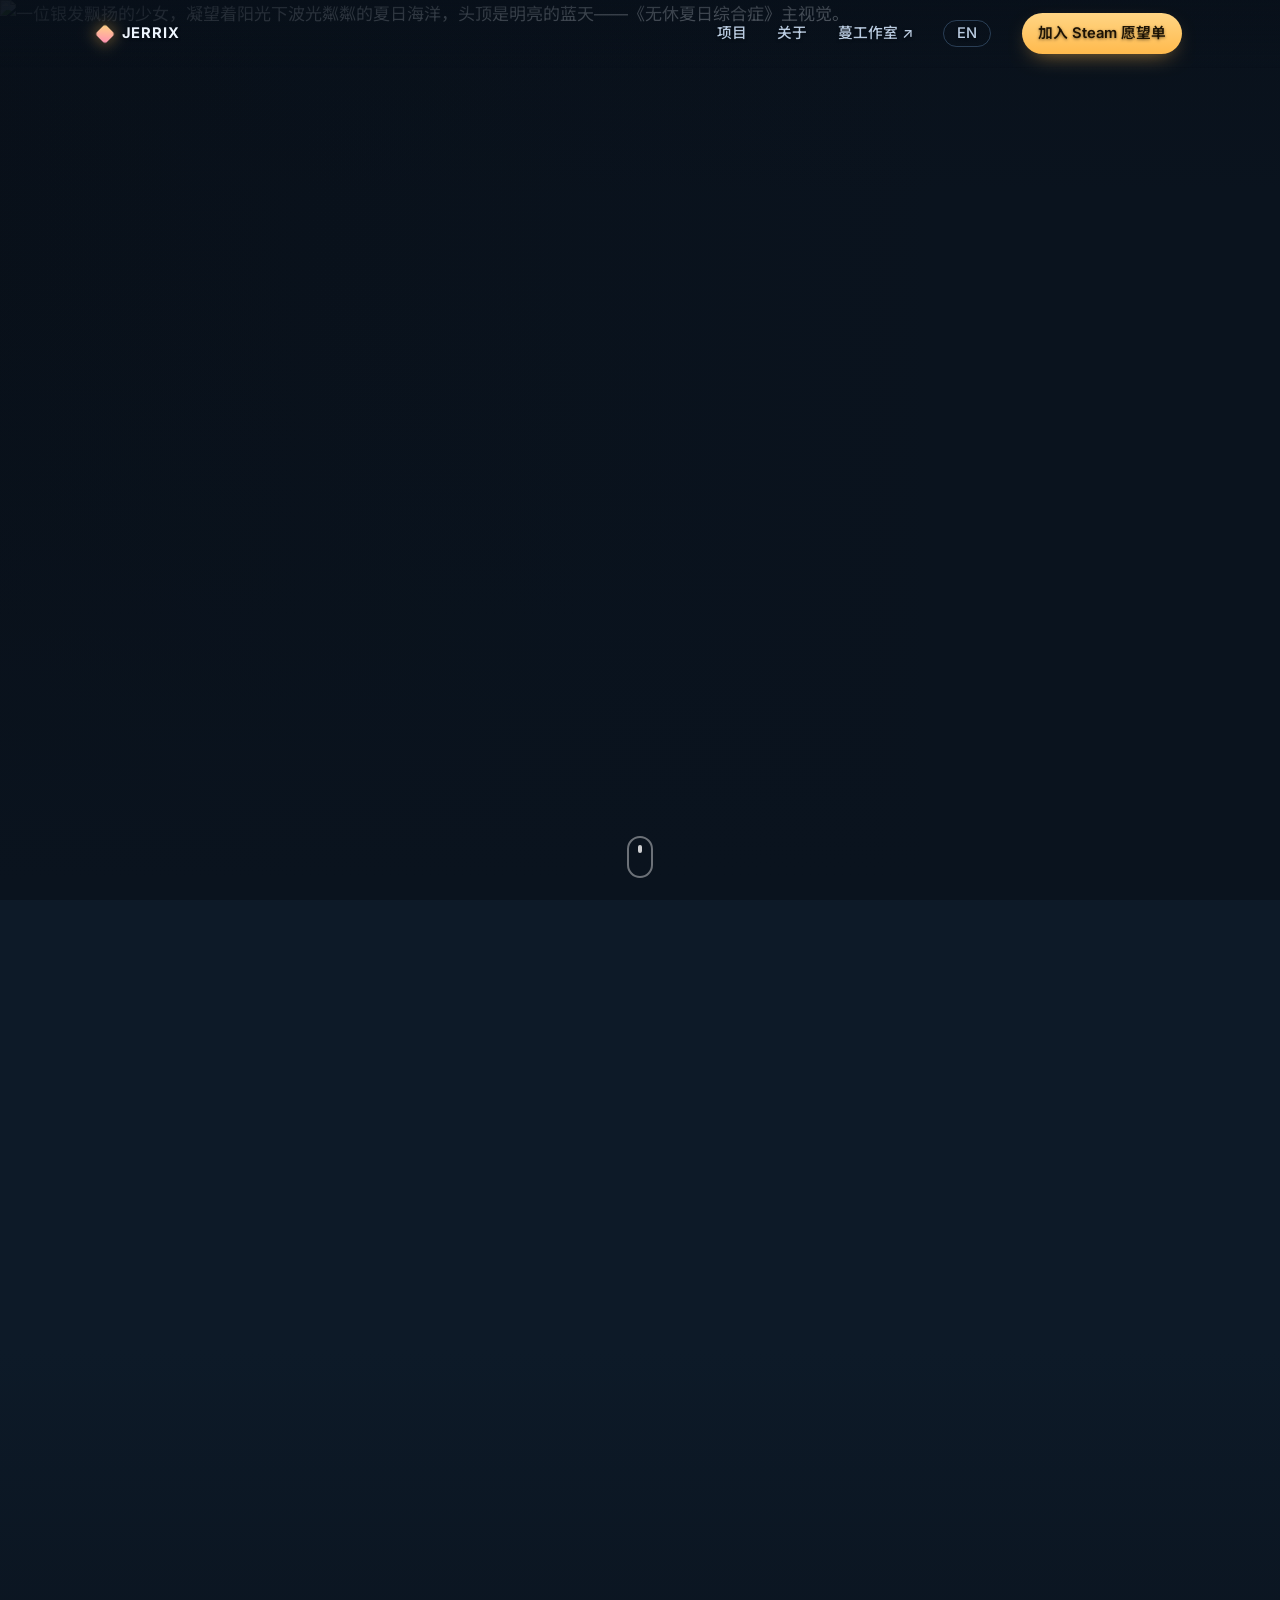
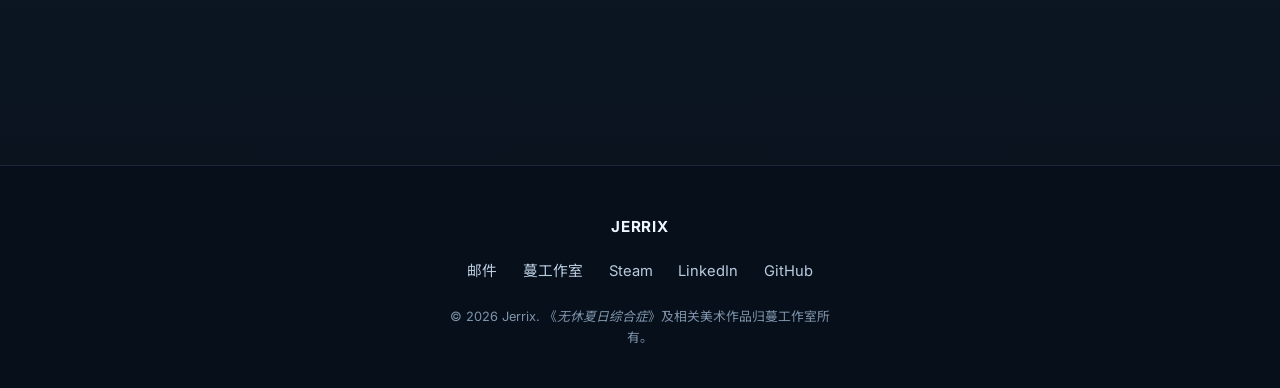
==== commit c86e1a1e: "Reshape home into personal site: keep ESS hero, add Projects + About Per direction: keep the top ESS" ====
--- a/zh/index.html
+++ b/zh/index.html
@@ -3,9 +3,10 @@
 <head>
   <meta charset="UTF-8" />
   <meta name="viewport" content="width=device-width, initial-scale=1" />
+  <script>document.documentElement.className = 'js';</script>
 
-  <title>Jerrix</title>
-  <meta name="description" content="Jerrix 的个人网站 —— 游戏开发者，蔓工作室创始人。" />
+  <title>Jerrix — 游戏开发者 / 叙事设计</title>
+  <meta name="description" content="Jerrix 的个人网站 —— 游戏开发者、叙事设计，蔓工作室创始人。正在开发《无休夏日综合症》，即将登陆 Steam。" />
   <link rel="canonical" href="https://www.jerrix.studio/zh/" />
   <link rel="alternate" hreflang="en" href="https://www.jerrix.studio/" />
   <link rel="alternate" hreflang="zh-Hans" href="https://www.jerrix.studio/zh/" />
@@ -16,9 +17,17 @@
   <!-- Open Graph / social -->
   <meta property="og:type" content="website" />
   <meta property="og:site_name" content="Jerrix" />
-  <meta property="og:title" content="Jerrix" />
-  <meta property="og:description" content="Jerrix 的个人网站 —— 游戏开发者，蔓工作室创始人。" />
+  <meta property="og:locale" content="zh_CN" />
+  <meta property="og:title" content="Jerrix — 游戏开发者 / 叙事设计" />
+  <meta property="og:description" content="游戏开发者、叙事设计，蔓工作室创始人。正在开发《无休夏日综合症》。" />
   <meta property="og:url" content="https://www.jerrix.studio/zh/" />
+  <meta property="og:image" content="https://www.jerrix.studio/assets/games/ess/og.jpg" />
+  <meta property="og:image:width" content="1200" />
+  <meta property="og:image:height" content="630" />
+  <meta name="twitter:card" content="summary_large_image" />
+  <meta name="twitter:title" content="Jerrix — 游戏开发者 / 叙事设计" />
+  <meta name="twitter:description" content="游戏开发者、叙事设计，蔓工作室创始人。正在开发《无休夏日综合症》。" />
+  <meta name="twitter:image" content="https://www.jerrix.studio/assets/games/ess/og.jpg" />
 
   <!-- Favicons -->
   <link rel="icon" type="image/png" sizes="32x32" href="../assets/games/ess/favicon-32.png?v=2" />
@@ -28,7 +37,11 @@
   <!-- Fonts -->
   <link rel="preconnect" href="https://fonts.googleapis.com" />
   <link rel="preconnect" href="https://fonts.gstatic.com" crossorigin />
-  <link href="https://fonts.googleapis.com/css2?family=Fraunces:opsz,wght@9..144,400;9..144,500&family=Inter:wght@400;500;600&family=Noto+Serif+SC:wght@500;600&family=Noto+Sans+SC:wght@400;500&display=swap" rel="stylesheet" />
+  <link href="https://fonts.googleapis.com/css2?family=Fraunces:ital,opsz,wght@0,9..144,400;0,9..144,500;0,9..144,600;1,9..144,400;1,9..144,500&family=Inter:wght@400;500;600;700&family=Noto+Serif+SC:wght@400;500;600&family=Noto+Sans+SC:wght@400;500;700&display=swap" rel="stylesheet" />
+
+  <link rel="preload" as="image" type="image/webp"
+        imagesrcset="../assets/games/ess/hero-640.webp 640w, ../assets/games/ess/hero-960.webp 960w, ../assets/games/ess/hero-1280.webp 1280w, ../assets/games/ess/hero.webp 1920w, ../assets/games/ess/hero-2560.webp 2560w, ../assets/games/ess/hero-3840.webp 3840w" imagesizes="100vw" />
+  <link rel="stylesheet" href="../css/home.css" />
 
   <!-- Structured data -->
   <script type="application/ld+json">
@@ -37,7 +50,7 @@
     "@type": "Person",
     "name": "Jerrix",
     "url": "https://www.jerrix.studio/zh/",
-    "jobTitle": "游戏开发者",
+    "jobTitle": "游戏开发者 / 叙事设计",
     "worksFor": { "@type": "Organization", "name": "蔓工作室", "url": "https://www.ampelos.studio/" },
     "sameAs": [
       "https://www.ampelos.studio/",
@@ -46,132 +59,115 @@
     ]
   }
   </script>
+</head>
+<body id="top">
+  <a class="skip-link" href="#main">跳转到内容</a>
 
-  <style>
-    :root {
-      --bg: #0b1622;
-      --bg-2: #0e1c2c;
-      --text: #eaf1f8;
-      --muted: #8ba0b5;
-      --line: rgba(255,255,255,.10);
-      --accent: #e0b877;
-      --maxw: 720px;
-    }
-    * { box-sizing: border-box; }
-    html { -webkit-text-size-adjust: 100%; }
-    body {
-      margin: 0;
-      min-height: 100vh;
-      display: flex;
-      flex-direction: column;
-      background: radial-gradient(120% 80% at 50% -10%, var(--bg-2), var(--bg) 60%);
-      color: var(--text);
-      font-family: "Inter", "Noto Sans SC", system-ui, -apple-system, sans-serif;
-      line-height: 1.7;
-      -webkit-font-smoothing: antialiased;
-    }
-    a { color: inherit; }
+  <!-- ===================== NAV ===================== -->
+  <header class="nav" id="nav">
+    <div class="nav__inner">
+      <a class="brand" href="#top" aria-label="Jerrix — 首页">
+        <span class="brand__mark" aria-hidden="true"></span>
+        <span class="brand__name">JERRIX</span>
+      </a>
 
-    /* 顶部消息条 */
-    .ribbon {
-      display: flex;
-      flex-wrap: wrap;
-      align-items: center;
-      justify-content: center;
-      gap: .5rem 1.25rem;
-      padding: .7rem 1.25rem;
-      font-size: .875rem;
-      background: rgba(224,184,119,.06);
-      border-bottom: 1px solid var(--line);
-      text-align: center;
-    }
-    .ribbon__msg { color: var(--muted); }
-    .ribbon__msg strong { color: var(--text); font-weight: 600; }
-    .ribbon a {
-      color: var(--accent);
-      text-decoration: none;
-      font-weight: 600;
-      white-space: nowrap;
-      border-bottom: 1px solid transparent;
-      transition: border-color .2s;
-    }
-    .ribbon a:hover { border-bottom-color: currentColor; }
-    .ribbon .sep { color: var(--line); }
+      <nav class="nav__links" id="navLinks" aria-label="主导航">
+        <a href="#projects">项目</a>
+        <a href="#about">关于</a>
+        <a href="https://www.ampelos.studio/" target="_blank" rel="noopener">蔓工作室 ↗</a>
+        <a class="lang-switch" href="../index.html" data-lang-switch hreflang="en" lang="en">EN</a>
+        <a class="nav__cta" href="https://store.steampowered.com/app/4714410/Endless_Summer_Syndrome/" target="_blank" rel="noopener">加入 Steam 愿望单</a>
+      </nav>
 
-    /* 主体 / 身份 */
-    main {
-      flex: 1;
-      display: flex;
-      align-items: center;
-      justify-content: center;
-      padding: 4rem 1.5rem;
-    }
-    .hero { max-width: var(--maxw); text-align: center; }
-    .hero__name {
-      font-family: "Fraunces", "Noto Serif SC", Georgia, serif;
-      font-weight: 500;
-      font-size: clamp(3rem, 12vw, 6rem);
-      letter-spacing: .01em;
-      margin: 0;
-      line-height: 1.02;
-    }
-    .hero__tag {
-      margin: 1.25rem 0 0;
-      color: var(--muted);
-      font-size: clamp(1rem, 2.4vw, 1.15rem);
-    }
-    .hero__soon {
-      margin-top: 2.5rem;
-      display: inline-block;
-      padding: .4rem 1rem;
-      border: 1px solid var(--line);
-      border-radius: 999px;
-      color: var(--muted);
-      font-size: .8rem;
-      letter-spacing: .16em;
-    }
+      <button class="nav__toggle" id="navToggle" aria-label="打开菜单" aria-expanded="false" aria-controls="navLinks">
+        <span></span><span></span><span></span>
+      </button>
+    </div>
+  </header>
 
-    /* 页脚 */
-    .footer {
-      border-top: 1px solid var(--line);
-      padding: 1.75rem 1.5rem;
-      display: flex;
-      flex-wrap: wrap;
-      align-items: center;
-      justify-content: center;
-      gap: .5rem 1.5rem;
-      font-size: .875rem;
-      color: var(--muted);
-    }
-    .footer a { color: var(--muted); text-decoration: none; transition: color .2s; }
-    .footer a:hover { color: var(--text); }
-    .footer__lang { margin-left: auto; }
-    @media (max-width: 560px) { .footer__lang { margin-left: 0; } }
-  </style>
-</head>
-<body>
-  <!-- 顶部消息条 -->
-  <div class="ribbon">
-    <span class="ribbon__msg"><strong>《无休夏日综合症》</strong>即将登陆 Steam</span>
-    <a href="https://store.steampowered.com/app/4714410/Endless_Summer_Syndrome/" target="_blank" rel="noopener">加入愿望单 ↗</a>
-    <span class="sep" aria-hidden="true">|</span>
-    <a href="https://www.ampelos.studio/" target="_blank" rel="noopener">蔓工作室 ↗</a>
-  </div>
+  <main id="main" tabindex="-1">
+    <!-- ===================== HERO（无休夏日综合症） ===================== -->
+    <section class="hero" aria-labelledby="hero-title">
+      <div class="hero__media">
+        <picture>
+          <source type="image/webp" sizes="100vw"
+                  srcset="../assets/games/ess/hero-640.webp 640w, ../assets/games/ess/hero-960.webp 960w, ../assets/games/ess/hero-1280.webp 1280w, ../assets/games/ess/hero.webp 1920w, ../assets/games/ess/hero-2560.webp 2560w, ../assets/games/ess/hero-3840.webp 3840w" />
+          <img decoding="sync" src="../assets/games/ess/hero.jpg"
+               srcset="../assets/games/ess/hero-640.jpg 640w, ../assets/games/ess/hero-960.jpg 960w, ../assets/games/ess/hero-1280.jpg 1280w, ../assets/games/ess/hero.jpg 1920w, ../assets/games/ess/hero-2560.jpg 2560w"
+               sizes="100vw"
+               alt="一位银发飘扬的少女，凝望着阳光下波光粼粼的夏日海洋，头顶是明亮的蓝天——《无休夏日综合症》主视觉。" fetchpriority="high" width="1920" height="1080" />
+        </picture>
+      </div>
+      <div class="hero__scrim" aria-hidden="true"></div>
 
-  <main>
-    <div class="hero">
-      <h1 class="hero__name">Jerrix</h1>
-      <p class="hero__tag">游戏开发者、叙事设计。蔓工作室创始人。</p>
-      <span class="hero__soon">更多内容即将上线</span>
-    </div>
+      <div class="hero__content reveal">
+        <p class="hero__eyebrow">蔓工作室新作</p>
+        <h1 class="hero__title" id="hero-title">无休夏日综合症</h1>
+        <p class="hero__tagline">终结了人类文明的两大罪人，等待他们的是&nbsp;—— 永无止境的沙滩、海浪，与日光？</p>
+
+        <div class="hero__cta">
+          <a class="btn btn--primary" href="https://store.steampowered.com/app/4714410/Endless_Summer_Syndrome/" target="_blank" rel="noopener">
+            <svg class="btn__icon" viewBox="0 0 24 24" aria-hidden="true" width="20" height="20"><path fill="currentColor" d="M11.98 2C6.7 2 2.36 6.03 2.05 11.2l5.36 2.21a2.8 2.8 0 0 1 1.58-.49l2.38-3.45v-.05a3.74 3.74 0 1 1 3.74 3.74h-.09l-3.4 2.43c0 .03 0 .06.01.09a2.81 2.81 0 1 1-5.6.18l-3.83-1.58A10 10 0 1 0 11.98 2zM8.5 17.66l-1.23-.5a2.12 2.12 0 0 0 3.93-1.6 2.12 2.12 0 0 0-2.76-1.18l1.27.52a1.56 1.56 0 1 1-1.2 2.88zm8.74-6.92a2.49 2.49 0 1 0-2.49-2.49 2.49 2.49 0 0 0 2.49 2.49zm0-.62a1.87 1.87 0 1 1 1.87-1.87 1.87 1.87 0 0 1-1.87 1.87z"/></svg>
+            加入 Steam 愿望单
+          </a>
+          <a class="btn btn--ghost" href="#projects">查看我的作品</a>
+        </div>
+      </div>
+
+      <a class="scrollcue" href="#projects" aria-label="向下滚动"><span></span></a>
+    </section>
+
+    <!-- ===================== 项目 ===================== -->
+    <section class="more" id="projects" aria-labelledby="projects-title">
+      <div class="wrap reveal">
+        <h2 class="more__title" id="projects-title">项目</h2>
+
+        <div class="more__grid">
+          <a class="minicard" href="the-faded.html">
+            <span class="minicard__img"><img decoding="async" src="../assets/images/AOL3-1.jpg" loading="lazy" alt="" width="5654" height="5465" /></span>
+            <span class="minicard__body">
+              <span class="minicard__title">疯子的青春期</span>
+              <span class="minicard__desc">一部关于虚无、幻灭与追寻意义的后现代视觉小说。</span>
+              <span class="minicard__more">查看作品 →</span>
+            </span>
+          </a>
+
+          <a class="minicard" href="once-upon-a-spring.html">
+            <span class="minicard__img"><img decoding="async" src="../assets/images/CL1-2.jpg" loading="lazy" alt="" width="4923" height="1161" /></span>
+            <span class="minicard__body">
+              <span class="minicard__title">Once Upon a Spring</span>
+              <span class="minicard__desc">一场穿越一位女性动荡内心的解谜冒险&nbsp;—— 关于伤疤、精神疾病与爱。</span>
+              <span class="minicard__more">查看作品 →</span>
+            </span>
+          </a>
+        </div>
+      </div>
+    </section>
+
+    <!-- ===================== 关于 ===================== -->
+    <section class="about" id="about" aria-labelledby="about-title">
+      <div class="wrap about__inner reveal">
+        <h2 class="about__title" id="about-title">关于 Jerrix</h2>
+        <p class="about__text">我是 <strong>Jerrix</strong>&nbsp;—— 游戏开发者、叙事设计。我创立了<a href="https://www.ampelos.studio/" target="_blank" rel="noopener">蔓工作室</a>，做叙事向游戏，着迷于人心的幽深复杂。《<em>无休夏日综合症</em>》是我们的首部作品。更多关于我、以及我的其他作品，陆续上线。</p>
+      </div>
+    </section>
   </main>
 
-  <footer class="footer">
-    <a href="mailto:jerryjerryxia@gmail.com">邮箱</a>
-    <a href="https://github.com/jerryjerryxia" target="_blank" rel="noopener">GitHub</a>
-    <a href="https://www.linkedin.com/in/jerryjerryxia/" target="_blank" rel="noopener">LinkedIn</a>
-    <a href="https://store.steampowered.com/app/4714410/Endless_Summer_Syndrome/" target="_blank" rel="noopener">Steam</a>
-    <a class="footer__lang" href="../" hreflang="en" lang="en">EN</a>
+  <!-- ===================== FOOTER ===================== -->
+  <footer class="footer" id="contact">
+    <div class="wrap footer__inner">
+      <div class="footer__brand">JERRIX</div>
+      <nav class="footer__links" aria-label="联系与社交">
+        <a href="mailto:jerryjerryxia@gmail.com">邮件</a>
+        <a href="https://www.ampelos.studio/" target="_blank" rel="noopener">蔓工作室</a>
+        <a href="https://store.steampowered.com/app/4714410/Endless_Summer_Syndrome/" target="_blank" rel="noopener">Steam</a>
+        <a href="https://www.linkedin.com/in/jerryjerryxia/" target="_blank" rel="noopener">LinkedIn</a>
+        <a href="https://github.com/jerryjerryxia" target="_blank" rel="noopener">GitHub</a>
+      </nav>
+      <p class="footer__copy">© 2026 Jerrix. 《<em>无休夏日综合症</em>》及相关美术作品归<a href="https://www.ampelos.studio/" target="_blank" rel="noopener">蔓工作室</a>所有。</p>
+    </div>
   </footer>
+
+  <script src="../js/home.js" defer></script>
 </body>
 </html>
--- a/css/home.css
+++ b/css/home.css
@@ -0,0 +1,695 @@
+/* =========================================================
+   Jerrix Studio — Endless Summer Syndrome
+   Design system + landing page
+   ========================================================= */
+
+:root {
+  /* Palette — deep ocean dusk + summer sky + sun gold + surreal coral */
+  --ink:        #0a131e;   /* page base, darkest */
+  --ink-1:      #0d1a28;   /* section base */
+  --ink-2:      #112236;   /* raised surface */
+  --ink-3:      #16304a;   /* borders / hovers */
+
+  --sky:        #6cc0ff;   /* bright azure */
+  --sky-deep:   #2f86e6;
+  --gold:       #ffd584;   /* sun */
+  --gold-deep:  #ffba4d;
+  --coral:      #ff8fb4;   /* surreal accent (the café pink) */
+
+  --paper:      #eef6ff;   /* primary text on dark */
+  --paper-soft: #b9cbe0;   /* secondary text */
+  --paper-mute: #7e93ab;   /* tertiary / captions */
+
+  --line: rgba(120, 170, 220, 0.16);
+  --line-strong: rgba(120, 170, 220, 0.30);
+
+  --shadow-lg: 0 30px 80px -30px rgba(0, 0, 0, 0.75);
+  --shadow-md: 0 16px 40px -18px rgba(0, 0, 0, 0.65);
+
+  --display: 'Fraunces', 'Noto Serif SC', Georgia, 'Times New Roman', serif;
+  --body: 'Inter', 'Noto Sans SC', system-ui, -apple-system, 'Segoe UI', Roboto, sans-serif;
+
+  --maxw: 1180px;
+  --nav-h: 68px;
+
+  --ease: cubic-bezier(0.22, 1, 0.36, 1);
+}
+
+/* ---------- reset ---------- */
+*, *::before, *::after { box-sizing: border-box; margin: 0; padding: 0; }
+
+html { color-scheme: dark; background-color: var(--ink); scroll-behavior: smooth; -webkit-text-size-adjust: 100%; scroll-padding-top: calc(var(--nav-h) + 0.75rem); }
+@media (prefers-reduced-motion: reduce) { html { scroll-behavior: auto; } }
+
+body {
+  background: var(--ink);
+  color: var(--paper);
+  font-family: var(--body);
+  font-size: 17px;
+  line-height: 1.65;
+  -webkit-font-smoothing: antialiased;
+  text-rendering: optimizeLegibility;
+  overflow-x: hidden;
+}
+
+img, video, iframe { max-width: 100%; display: block; }
+a { color: inherit; text-decoration: none; }
+
+.wrap { width: 100%; max-width: var(--maxw); margin-inline: auto; padding-inline: clamp(20px, 5vw, 48px); }
+
+.visually-hidden, .skip-link:not(:focus) {
+  position: absolute !important; width: 1px; height: 1px;
+  padding: 0; margin: -1px; overflow: hidden; clip: rect(0 0 0 0); white-space: nowrap; border: 0;
+}
+.skip-link {
+  position: fixed; top: 10px; left: 10px; z-index: 1000;
+  background: var(--gold); color: #1a1206; padding: 10px 16px; border-radius: 8px;
+  font-weight: 600;
+}
+
+:focus-visible { outline: 2px solid var(--gold); outline-offset: 3px; border-radius: 4px; }
+
+/* ---------- shared type ---------- */
+.eyebrow {
+  font-family: var(--body);
+  text-transform: uppercase;
+  letter-spacing: 0.32em;
+  font-size: 0.72rem;
+  font-weight: 600;
+  color: var(--sky);
+  margin-bottom: 1.1rem;
+}
+.eyebrow--center { text-align: center; }
+
+.section-title {
+  font-family: var(--display);
+  font-weight: 500;
+  font-size: clamp(2rem, 4.4vw, 3.1rem);
+  line-height: 1.08;
+  letter-spacing: -0.01em;
+  text-align: center;
+  max-width: 18ch;
+  margin: 0 auto 3rem;
+  text-wrap: balance;
+}
+
+.pill {
+  display: inline-block;
+  border: 1px solid var(--line-strong);
+  border-radius: 999px;
+  padding: 0.4em 0.95em;
+  font-size: 0.74rem;
+  letter-spacing: 0.04em;
+  color: var(--paper-soft);
+  background: rgba(10, 19, 30, 0.45);
+  -webkit-backdrop-filter: blur(6px);
+  backdrop-filter: blur(6px);
+}
+.pill--accent {
+  color: #1a1206;
+  background: linear-gradient(180deg, var(--gold), var(--gold-deep));
+  border-color: transparent;
+  font-weight: 600;
+}
+
+/* ---------- buttons ---------- */
+.btn {
+  --btn-pad: 0.85em 1.5em;
+  display: inline-flex; align-items: center; gap: 0.6em;
+  padding: var(--btn-pad);
+  border-radius: 999px;
+  font-family: var(--body);
+  font-weight: 600;
+  font-size: 0.98rem;
+  letter-spacing: 0.01em;
+  cursor: pointer;
+  border: 1px solid transparent;
+  transition: transform 0.25s var(--ease), box-shadow 0.25s var(--ease), background 0.25s var(--ease), color 0.2s, border-color 0.2s;
+  white-space: nowrap;
+}
+.btn__icon { flex: none; }
+.btn--primary {
+  background: linear-gradient(180deg, var(--gold), var(--gold-deep));
+  color: #1c1305;
+  box-shadow: 0 10px 30px -10px rgba(255, 186, 77, 0.55);
+}
+.btn--primary:hover { transform: translateY(-2px); box-shadow: 0 16px 38px -10px rgba(255, 186, 77, 0.7); }
+.btn--ghost {
+  background: rgba(255, 255, 255, 0.06);
+  color: var(--paper);
+  border-color: var(--line-strong);
+  -webkit-backdrop-filter: blur(8px);
+  backdrop-filter: blur(8px);
+}
+.btn--ghost:hover { background: rgba(255, 255, 255, 0.12); transform: translateY(-2px); }
+.btn--lg { font-size: 1.08rem; --btn-pad: 1em 1.9em; }
+
+/* ---------- reveal on scroll ----------
+   Guarded by html.js so content is fully visible without JS (resilience + SEO). */
+html.js .reveal { opacity: 0; transform: translateY(22px); transition: opacity 0.7s var(--ease), transform 0.7s var(--ease); }
+html.js .reveal.is-above { transform: translateY(-22px); } /* left via the top → sits/drifts upward */
+html.js .reveal.is-visible { opacity: 1; transform: none; }
+@media (prefers-reduced-motion: reduce) {
+  html.js .reveal { opacity: 1 !important; transform: none !important; transition: none; }
+}
+
+/* =========================================================
+   NAV
+   ========================================================= */
+.nav {
+  position: fixed; inset: 0 0 auto 0; z-index: 100;
+  height: var(--nav-h);
+  display: flex; align-items: center;
+  /* persistent top scrim so nav text stays legible over the bright hero before scroll */
+  background: linear-gradient(180deg, rgba(8, 16, 26, 0.62) 0%, rgba(8, 16, 26, 0) 100%);
+  transition: background 0.35s var(--ease), border-color 0.35s;
+  border-bottom: 1px solid transparent;
+}
+.nav.is-scrolled {
+  background: rgba(8, 16, 26, 0.82);
+  -webkit-backdrop-filter: blur(14px) saturate(140%);
+  backdrop-filter: blur(14px) saturate(140%);
+  border-bottom-color: var(--line);
+}
+.nav__inner {
+  width: 100%; max-width: var(--maxw); margin-inline: auto;
+  padding-inline: clamp(20px, 5vw, 48px);
+  display: flex; align-items: center; justify-content: space-between; gap: 1rem;
+}
+.brand { display: inline-flex; align-items: center; gap: 0.6rem; font-weight: 700; letter-spacing: 0.14em; font-size: 0.92rem; text-shadow: 0 1px 3px rgba(0, 0, 0, 0.5); }
+.brand__mark {
+  width: 14px; height: 14px; flex: none; border-radius: 3px;
+  background: linear-gradient(140deg, var(--gold), var(--coral));
+  box-shadow: 0 0 16px rgba(255, 186, 77, 0.6);
+  transform: rotate(45deg);
+}
+.brand__studio { color: var(--sky); }
+/* CJK brand wordmark (蔓工作室) wants tighter tracking than the Latin one */
+:lang(zh) .brand, :lang(zh) .footer__brand { letter-spacing: 0.06em; }
+
+.nav__links { display: flex; align-items: center; gap: 1.9rem; }
+.nav__links a { position: relative; font-size: 0.92rem; font-weight: 500; color: var(--paper-soft); transition: color 0.2s; text-shadow: 0 1px 3px rgba(0, 0, 0, 0.5); }
+.nav.is-scrolled .nav__links a, .nav.is-scrolled .brand { text-shadow: none; }
+.nav__links a:hover { color: var(--paper); }
+.nav__links a[aria-current="page"],
+.nav__links a.is-current { color: var(--paper); font-weight: 700; }
+.nav__links a[aria-current="page"]::after,
+.nav__links a.is-current::after {
+  content: ""; position: absolute; left: 0; right: 0; bottom: -6px;
+  height: 2px; border-radius: 2px; background: var(--gold);
+}
+.nav__cta {
+  color: #1c1305 !important;
+  background: linear-gradient(180deg, var(--gold), var(--gold-deep));
+  padding: 0.55em 1.1em; border-radius: 999px; font-weight: 600 !important;
+  box-shadow: 0 8px 22px -10px rgba(255, 186, 77, 0.7);
+  transition: transform 0.2s var(--ease);
+}
+.nav__cta:hover { transform: translateY(-2px); }
+
+.lang-switch {
+  font-size: 0.82rem; font-weight: 600; letter-spacing: 0.04em;
+  color: var(--paper-soft) !important;
+  border: 1px solid var(--line-strong); border-radius: 999px;
+  padding: 0.38em 0.85em; line-height: 1;
+  transition: color 0.2s, border-color 0.2s, background 0.2s;
+  text-shadow: none;
+}
+.lang-switch:hover { color: var(--paper) !important; border-color: var(--paper-soft); background: rgba(255, 255, 255, 0.06); }
+
+.nav__toggle {
+  display: none; flex-direction: column; gap: 5px;
+  width: 44px; height: 44px; align-items: center; justify-content: center;
+  background: none; border: 0; cursor: pointer;
+}
+.nav__toggle span { width: 24px; height: 2px; background: var(--paper); border-radius: 2px; transition: transform 0.3s var(--ease), opacity 0.2s; }
+.nav__toggle[aria-expanded="true"] span:nth-child(1) { transform: translateY(7px) rotate(45deg); }
+.nav__toggle[aria-expanded="true"] span:nth-child(2) { opacity: 0; }
+.nav__toggle[aria-expanded="true"] span:nth-child(3) { transform: translateY(-7px) rotate(-45deg); }
+
+/* =========================================================
+   HERO
+   ========================================================= */
+.hero {
+  position: relative;
+  min-height: 100vh;
+  min-height: 100svh;
+  display: flex; align-items: center;
+  padding: calc(var(--nav-h) + 2rem) 0 clamp(3rem, 8vh, 6rem);
+  overflow: hidden;
+}
+.hero__media { position: absolute; inset: 0; z-index: 0; }
+.hero__media img { width: 100%; height: 100%; object-fit: cover; object-position: 60% 35%; }
+.hero__scrim {
+  position: absolute; inset: 0; z-index: 1;
+  background:
+    linear-gradient(to top, var(--ink) 2%, rgba(10, 19, 30, 0.35) 40%, rgba(10, 19, 30, 0.05) 70%),
+    linear-gradient(to right, rgba(8, 15, 24, 0.78) 0%, rgba(8, 15, 24, 0.25) 45%, transparent 75%),
+    linear-gradient(to bottom, rgba(8, 15, 24, 0.45), transparent 22%);
+}
+.hero__content {
+  position: relative; z-index: 2;
+  width: 100%; max-width: var(--maxw); margin-inline: auto;
+  padding-inline: clamp(20px, 5vw, 48px);
+}
+.hero__title {
+  font-family: var(--display);
+  font-weight: 600;
+  font-size: clamp(2.9rem, 9vw, 6.6rem);
+  line-height: 0.96;
+  letter-spacing: -0.02em;
+  margin-bottom: 0.4rem;
+  text-shadow: 0 4px 40px rgba(0, 0, 0, 0.55);
+  text-wrap: balance;
+}
+.hero__eyebrow {
+  font-family: var(--body);
+  font-weight: 600;
+  font-size: 0.82rem;
+  letter-spacing: 0.18em;
+  text-transform: uppercase;
+  color: var(--gold);
+  margin: 0 0 0.9rem;
+  text-shadow: 0 2px 16px rgba(0, 0, 0, 0.5);
+}
+.hero__cn {
+  font-family: var(--display);
+  font-weight: 400;
+  font-size: clamp(1.1rem, 3vw, 1.7rem);
+  letter-spacing: 0.42em;
+  color: var(--paper-soft);
+  margin-top: 1.5rem;
+  margin-bottom: 1.5rem;
+  padding-left: 0.42em;
+}
+.hero__tagline {
+  font-family: var(--display);
+  font-style: italic;
+  font-weight: 400;
+  font-size: clamp(1.15rem, 2.4vw, 1.6rem);
+  line-height: 1.4;
+  color: var(--paper);
+  max-width: 32ch;
+  margin-top: 1.6rem;
+  margin-bottom: 1.7rem;
+  text-shadow: 0 2px 20px rgba(0, 0, 0, 0.5);
+}
+.hero__meta { display: flex; flex-wrap: wrap; gap: 0.6rem; margin-bottom: 1.9rem; }
+.hero__cta { display: flex; flex-wrap: wrap; gap: 0.9rem; margin-bottom: 1.6rem; }
+.hero__platforms { font-size: 0.84rem; color: var(--paper-soft); letter-spacing: 0.02em; }
+
+.scrollcue {
+  position: absolute; left: 50%; bottom: 1.4rem; transform: translateX(-50%);
+  z-index: 3; width: 26px; height: 42px; border: 2px solid rgba(255, 255, 255, 0.4); border-radius: 14px;
+  display: grid; place-items: start center; padding-top: 7px;
+}
+.scrollcue span { width: 4px; height: 8px; border-radius: 2px; background: rgba(255, 255, 255, 0.8); animation: scrollcue 1.8s var(--ease) infinite; }
+@keyframes scrollcue { 0% { opacity: 0; transform: translateY(0); } 30% { opacity: 1; } 70% { opacity: 1; transform: translateY(10px); } 100% { opacity: 0; transform: translateY(14px); } }
+@media (prefers-reduced-motion: reduce) { .scrollcue span { animation: none; } }
+
+/* =========================================================
+   STORY / PREMISE (video bg)
+   ========================================================= */
+.story {
+  position: relative;
+  overflow: hidden;
+  min-height: 100vh;
+  min-height: 100svh;
+  display: flex;
+  align-items: center;
+  padding: clamp(5rem, 13vw, 9rem) 0;
+  background: var(--ink-1);
+}
+.story__bg {
+  position: absolute; inset: 0; z-index: 0;
+  width: 100%; height: 100%; object-fit: cover;
+  opacity: 0.85;
+}
+.story__scrim {
+  position: absolute; inset: 0; z-index: 1;
+  background:
+    radial-gradient(80% 80% at 50% 50%, rgba(10, 19, 30, 0.5), rgba(10, 19, 30, 0.12) 100%),
+    linear-gradient(180deg, var(--ink), transparent 16%, transparent 84%, var(--ink-1));
+}
+.story__content { position: relative; z-index: 2; max-width: 760px; text-align: center; }
+.story__quote {
+  font-family: var(--display);
+  font-style: italic;
+  font-weight: 400;
+  font-size: clamp(1.4rem, 3.6vw, 2.3rem);
+  line-height: 1.4;
+  color: var(--paper);
+  margin-bottom: 2.2rem;
+  text-wrap: balance;
+  text-shadow: 0 2px 22px rgba(0, 0, 0, 0.6);
+}
+.story__lead {
+  font-size: clamp(1.1rem, 2.2vw, 1.35rem);
+  color: var(--paper);
+  margin-bottom: 1.8rem;
+}
+.story__lead strong { color: var(--gold); font-weight: 600; letter-spacing: 0.04em; }
+.story__body { max-width: 60ch; margin: 0 auto; }
+.story__body p { color: var(--paper-soft); margin-bottom: 1.1rem; text-shadow: 0 1px 16px rgba(0, 0, 0, 0.65); }
+.story__body strong { color: var(--paper); font-weight: 600; }
+
+/* =========================================================
+   FEATURES
+   ========================================================= */
+.features {
+  position: relative;
+  overflow: hidden;
+  padding: clamp(4.5rem, 12vw, 8rem) 0;
+  background: linear-gradient(180deg, var(--ink-1), var(--ink));
+}
+.features__bg {
+  position: absolute; inset: 0; z-index: 0;
+  width: 100%; height: 100%; object-fit: cover; object-position: 50% 45%;
+  opacity: 0.85;
+}
+.features__scrim {
+  position: absolute; inset: 0; z-index: 1;
+  background:
+    radial-gradient(92% 88% at 50% 45%, rgba(10, 19, 30, 0.4), rgba(10, 19, 30, 0.7) 100%),
+    linear-gradient(180deg, var(--ink-1), transparent 15%, transparent 82%, var(--ink));
+}
+.features > .wrap { position: relative; z-index: 2; }
+.features .section-title { text-shadow: 0 2px 22px rgba(0, 0, 0, 0.55); }
+.feature-grid {
+  list-style: none;
+  display: flex;
+  flex-wrap: wrap;
+  justify-content: center;
+  gap: 1.2rem;
+}
+.feature {
+  flex: 0 1 calc(33.333% - 0.8rem);
+  background: linear-gradient(180deg, rgba(20, 40, 62, 0.5), rgba(11, 22, 34, 0.56));
+  -webkit-backdrop-filter: blur(16px) saturate(125%);
+  backdrop-filter: blur(16px) saturate(125%);
+  border: 1px solid rgba(255, 255, 255, 0.12);
+  border-radius: 18px;
+  padding: 2rem 1.7rem;
+  box-shadow: 0 12px 32px -20px rgba(0, 0, 0, 0.75);
+  transition: transform 0.3s var(--ease), border-color 0.3s, box-shadow 0.3s, background 0.3s;
+}
+.feature:hover {
+  transform: translateY(-5px);
+  border-color: rgba(255, 255, 255, 0.24);
+  box-shadow: var(--shadow-md);
+  background: linear-gradient(180deg, rgba(24, 46, 70, 0.56), rgba(13, 26, 42, 0.62));
+}
+.feature__icon {
+  display: inline-grid; place-items: center;
+  width: 52px; height: 52px; border-radius: 13px;
+  margin-bottom: 1.2rem;
+  color: var(--gold);
+  background: radial-gradient(circle at 30% 25%, rgba(255, 213, 132, 0.22), rgba(108, 192, 255, 0.10));
+  border: 1px solid var(--line-strong);
+}
+.feature h3 { font-family: var(--display); font-weight: 600; font-size: 1.22rem; line-height: 1.2; margin-bottom: 0.55rem; }
+.feature p { color: var(--paper-soft); font-size: 0.96rem; }
+
+/* =========================================================
+   GALLERY
+   ========================================================= */
+.gallery { padding: clamp(4.5rem, 12vw, 8rem) 0; background: linear-gradient(180deg, var(--ink), var(--ink-1)); }
+.gallery__grid {
+  display: grid;
+  grid-template-columns: repeat(2, 1fr);
+  gap: 1rem;
+}
+.shot {
+  position: relative; display: block; padding: 0; border: 1px solid var(--line);
+  border-radius: 14px; overflow: hidden; cursor: pointer; background: var(--ink-2);
+  aspect-ratio: 16 / 9;
+  transition: transform 0.35s var(--ease), border-color 0.3s, box-shadow 0.3s;
+}
+.shot--wide { grid-column: span 2; }
+.shot img { width: 100%; height: 100%; object-fit: cover; transition: transform 0.6s var(--ease); }
+.shot::after {
+  content: ''; position: absolute; inset: 0;
+  background: linear-gradient(to top, rgba(8, 15, 24, 0.55), transparent 55%);
+  opacity: 0; transition: opacity 0.3s;
+}
+.shot:hover { transform: translateY(-3px); border-color: var(--line-strong); box-shadow: var(--shadow-md); }
+.shot:hover img { transform: scale(1.05); }
+.shot:hover::after { opacity: 1; }
+
+/* =========================================================
+   WISHLIST CTA
+   ========================================================= */
+.cta { position: relative; overflow: hidden; padding: clamp(5rem, 14vw, 9rem) 0; background-color: var(--ink-1); }
+.cta__media { position: absolute; inset: 0; z-index: 0; }
+.cta__media img { width: 100%; height: 100%; object-fit: cover; object-position: 50% 35%; }
+.cta__scrim {
+  position: absolute; inset: 0; z-index: 1;
+  background:
+    radial-gradient(72% 82% at 50% 45%, rgba(10, 19, 30, 0.40), rgba(10, 19, 30, 0.10) 100%),
+    linear-gradient(180deg, var(--ink-1), transparent 10%, transparent 90%, var(--ink-1));
+}
+.cta__content { position: relative; z-index: 2; text-align: center; max-width: 720px; }
+.cta__title { font-family: var(--display); font-weight: 600; font-size: clamp(2.1rem, 5.2vw, 3.6rem); line-height: 1.05; letter-spacing: -0.015em; margin-bottom: 1rem; text-wrap: balance; text-shadow: 0 2px 22px rgba(0, 0, 0, 0.55); }
+.cta__sub { color: var(--paper-soft); font-size: 1.1rem; margin-bottom: 2rem; text-shadow: 0 1px 14px rgba(0, 0, 0, 0.5); }
+.cta__sub strong { color: var(--paper); }
+.steam-widget { margin: 2.4rem auto 0; max-width: 646px; }
+.steam-widget iframe { width: 100%; border-radius: 8px; box-shadow: var(--shadow-lg); }
+.content-note { margin-top: 1.8rem; font-size: 0.82rem; color: var(--paper-mute); letter-spacing: 0.02em; }
+.cta__specs { margin-top: 1.8rem; font-size: 0.9rem; color: var(--paper-soft); letter-spacing: 0.03em; }
+
+/* Taller CTA panel (content vertically centered); background + text unchanged. */
+.cta--tall { display: flex; flex-direction: column; justify-content: center; min-height: 94vh; }
+
+/* =========================================================
+   MORE GAMES (minor)
+   ========================================================= */
+.more { padding: clamp(4rem, 11vw, 7rem) 0 clamp(3rem, 8vw, 5rem); background: var(--ink-1); }
+.more__title { font-family: var(--display); font-weight: 500; font-size: clamp(1.6rem, 3.6vw, 2.3rem); text-align: center; margin-bottom: 2.4rem; }
+.more__grid { display: grid; grid-template-columns: repeat(2, 1fr); gap: 1.2rem; max-width: 880px; margin-inline: auto; }
+.minicard {
+  display: flex; gap: 1rem; align-items: stretch;
+  background: var(--ink-2); border: 1px solid var(--line); border-radius: 14px; overflow: hidden;
+  transition: transform 0.3s var(--ease), border-color 0.3s, box-shadow 0.3s;
+}
+.minicard:hover { transform: translateY(-4px); border-color: var(--line-strong); box-shadow: var(--shadow-md); }
+.minicard__img { flex: none; width: 38%; overflow: hidden; background: var(--ink-3); }
+.minicard__img img { width: 100%; height: 100%; object-fit: cover; }
+.minicard__body { display: flex; flex-direction: column; padding: 1.1rem 1.1rem 1.1rem 0; }
+.minicard__title { font-family: var(--display); font-weight: 600; font-size: 1.12rem; line-height: 1.2; margin-bottom: 0.4rem; }
+.minicard__desc { color: var(--paper-soft); font-size: 0.9rem; line-height: 1.5; }
+.minicard__more { margin-top: auto; padding-top: 0.7rem; color: var(--sky); font-size: 0.85rem; font-weight: 600; }
+
+/* =========================================================
+   ABOUT
+   ========================================================= */
+.about { padding: clamp(4rem, 11vw, 7rem) 0; background: linear-gradient(180deg, var(--ink-1), var(--ink)); }
+.about__inner { max-width: 760px; }
+.about__title { font-family: var(--display); font-weight: 600; font-size: clamp(2rem, 4.4vw, 3rem); margin-bottom: 1.1rem; letter-spacing: -0.01em; }
+.about__text { color: var(--paper-soft); font-size: 1.12rem; line-height: 1.7; max-width: 60ch; }
+.about__text strong { color: var(--paper); }
+.about__text em { color: var(--gold); font-style: italic; }
+
+/* =========================================================
+   FOOTER
+   ========================================================= */
+.footer { background: #07101a; border-top: 1px solid var(--line); padding: 3rem 0 2.5rem; }
+.footer__inner { display: flex; flex-direction: column; align-items: center; gap: 1.3rem; text-align: center; }
+.footer__brand { font-weight: 700; letter-spacing: 0.18em; font-size: 0.95rem; }
+.footer__brand span { color: var(--sky); }
+.footer__links { display: flex; flex-wrap: wrap; gap: 1.6rem; justify-content: center; }
+.footer__links a { color: var(--paper-soft); font-size: 0.92rem; transition: color 0.2s; }
+.footer__links a:hover { color: var(--gold); }
+.footer__copy { color: var(--paper-mute); font-size: 0.8rem; max-width: 50ch; }
+.footer__copy em { font-style: italic; }
+
+/* =========================================================
+   LIGHTBOX
+   ========================================================= */
+.lightbox {
+  position: fixed; inset: 0; z-index: 500;
+  display: grid; grid-template-columns: auto 1fr auto; align-items: center; gap: 0.5rem;
+  padding: clamp(1rem, 4vw, 3rem);
+  background: rgba(5, 10, 16, 0.92); -webkit-backdrop-filter: blur(8px); backdrop-filter: blur(8px);
+}
+.lightbox[hidden] { display: none; }
+.lightbox__figure { grid-column: 2; text-align: center; margin: 0; max-height: 90vh; }
+.lightbox__figure img { max-width: 100%; max-height: 82vh; margin-inline: auto; border-radius: 10px; box-shadow: var(--shadow-lg); }
+.lightbox__figure figcaption { margin-top: 1rem; color: var(--paper-soft); font-family: var(--display); font-style: italic; font-size: 1.05rem; }
+.lightbox__close { position: absolute; top: 1rem; right: 1.3rem; }
+.lightbox__close, .lightbox__nav {
+  background: rgba(255, 255, 255, 0.08); border: 1px solid var(--line-strong); color: var(--paper);
+  width: 48px; height: 48px; border-radius: 50%; font-size: 1.6rem; line-height: 1; cursor: pointer;
+  display: grid; place-items: center; transition: background 0.2s, transform 0.2s;
+}
+.lightbox__close:hover, .lightbox__nav:hover { background: rgba(255, 255, 255, 0.18); transform: scale(1.06); }
+.lightbox__nav--prev { grid-column: 1; }
+.lightbox__nav--next { grid-column: 3; }
+
+/* =========================================================
+   PROJECT DETAIL (the-faded / once-upon-a-spring)
+   ========================================================= */
+.detail { padding: calc(var(--nav-h) + clamp(2.5rem, 7vw, 5rem)) 0 clamp(3rem, 8vw, 6rem); background: var(--ink); }
+.detail__inner { display: grid; grid-template-columns: 1.05fr 1fr; gap: clamp(2rem, 5vw, 4rem); align-items: start; }
+.detail__media { position: relative; align-self: center; }
+.detail__media img { display: block; width: 100%; height: auto; border-radius: 16px; border: 1px solid var(--line); box-shadow: var(--shadow-md); }
+.detail__back { display: inline-flex; align-items: center; gap: 0.4em; color: var(--paper-soft); font-size: 0.88rem; margin-bottom: 1.4rem; transition: color 0.2s; }
+.detail__back:hover { color: var(--gold); }
+.detail__title { font-family: var(--display); font-weight: 600; font-size: clamp(2rem, 4.6vw, 2.9rem); line-height: 1.06; letter-spacing: -0.015em; margin-bottom: 1.4rem; }
+.detail__body p { color: var(--paper-soft); margin-bottom: 1.15rem; }
+.detail__body p strong { color: var(--paper); }
+.detail__contrib { margin: 1.8rem 0; border-top: 1px solid var(--line); padding-top: 1.5rem; }
+.detail__contrib h2 { font-family: var(--display); font-weight: 600; font-size: 1.25rem; margin-bottom: 0.8rem; }
+.detail__contrib ul { list-style: none; display: grid; gap: 0.5rem; }
+.detail__contrib li { color: var(--paper-soft); font-size: 0.94rem; }
+.detail__contrib li b { color: var(--paper); font-weight: 600; }
+
+/* =========================================================
+   PRESS KIT
+   ========================================================= */
+.pk { background: var(--ink); }
+.pk-muted { color: var(--paper-mute); }
+.pk-link { color: var(--sky); transition: color 0.2s; }
+.pk-link:hover { color: var(--gold); }
+
+.pk-intro {
+  position: relative;
+  overflow: hidden;
+  min-height: 100vh;
+  min-height: 100svh;
+  display: flex;
+  flex-direction: column;
+  justify-content: center;
+  padding: calc(var(--nav-h) + clamp(2.5rem, 7vw, 5rem)) 0 clamp(3rem, 8vw, 5rem);
+  background-color: var(--ink-1);
+}
+.pk-intro__bg { position: absolute; inset: 0; z-index: 0; width: 100%; height: 100%; object-fit: cover; object-position: center 28%; }
+.pk-intro__scrim { position: absolute; inset: 0; z-index: 1; background: linear-gradient(180deg, rgba(10, 19, 30, 0.34), rgba(10, 19, 30, 0.55) 72%, var(--ink) 100%); }
+.pk-intro > .wrap { position: relative; z-index: 2; }
+.pk-title {
+  font-family: var(--display); font-weight: 600;
+  font-size: clamp(2.2rem, 5.4vw, 3.4rem); line-height: 1.04; letter-spacing: -0.015em;
+  margin-bottom: 0.5rem; text-wrap: balance;
+}
+.pk-cn {
+  font-family: var(--display); font-weight: 400;
+  font-size: clamp(1rem, 2.4vw, 1.35rem); letter-spacing: 0.4em;
+  color: var(--paper-soft); margin-bottom: 1.4rem; padding-left: 0.4em;
+}
+.pk-lead { color: var(--paper-soft); font-size: 1.1rem; line-height: 1.7; max-width: 64ch; margin-bottom: 1.9rem; }
+.pk-downloads { display: flex; flex-wrap: wrap; gap: 0.9rem; }
+
+.pk-section { padding: clamp(2.4rem, 5.5vw, 3.6rem) 0; border-top: 1px solid var(--line); }
+.pk-section__title {
+  font-family: var(--display); font-weight: 600;
+  font-size: clamp(1.5rem, 3.4vw, 2.1rem); line-height: 1.1; letter-spacing: -0.01em;
+  margin-bottom: 1.6rem;
+}
+.pk-hint, .pk-brand figcaption span.pk-muted { font-size: 0.92rem; }
+.pk-hint { color: var(--paper-soft); margin-bottom: 1.6rem; max-width: 62ch; }
+
+/* fact sheet */
+.pk-facts { display: grid; grid-template-columns: max-content 1fr; gap: 0.85rem 2rem; align-items: baseline; max-width: 720px; }
+.pk-facts dt { color: var(--sky); font-weight: 600; font-size: 0.76rem; text-transform: uppercase; letter-spacing: 0.1em; }
+.pk-facts dd { color: var(--paper); }
+
+/* description */
+.pk-quote {
+  font-family: var(--display); font-style: italic; font-weight: 400;
+  font-size: clamp(1.25rem, 3vw, 1.8rem); line-height: 1.4; color: var(--paper);
+  margin-bottom: 1.8rem; max-width: 34ch; text-wrap: balance;
+  padding-left: 1.1rem; border-left: 2px solid var(--gold-deep);
+}
+.pk-prose p { color: var(--paper-soft); margin-bottom: 1.1rem; max-width: 66ch; }
+.pk-prose strong { color: var(--paper); font-weight: 600; }
+.pk-prose em { color: var(--gold); font-style: italic; }
+
+/* features on a plain dark section want a subtle card border boost */
+.pk-feature-grid .feature { background: linear-gradient(180deg, rgba(20, 40, 62, 0.4), rgba(11, 22, 34, 0.5)); }
+
+/* credits */
+.pk-credits { list-style: none; display: grid; grid-template-columns: repeat(auto-fit, minmax(260px, 1fr)); gap: 1.3rem 2rem; max-width: 900px; }
+.pk-credit__role { display: block; color: var(--sky); font-size: 0.74rem; text-transform: uppercase; letter-spacing: 0.1em; margin-bottom: 0.25rem; }
+.pk-credits b { color: var(--paper); font-weight: 600; }
+
+/* streaming permission callout */
+.pk-note {
+  background: linear-gradient(180deg, rgba(20, 40, 62, 0.5), rgba(11, 22, 34, 0.55));
+  border: 1px solid var(--line-strong); border-radius: 16px;
+  padding: clamp(1.4rem, 3vw, 2rem); max-width: 760px;
+}
+.pk-note h3 { font-family: var(--display); font-weight: 600; font-size: 1.25rem; margin-bottom: 0.6rem; }
+.pk-note p { color: var(--paper-soft); margin: 0; max-width: 62ch; }
+.pk-note em { color: var(--gold); font-style: italic; }
+
+/* logo & icon */
+.pk-brand-row { display: flex; flex-wrap: wrap; gap: 1.4rem; }
+.pk-brand {
+  display: flex; align-items: center; gap: 1rem;
+  background: var(--ink-2); border: 1px solid var(--line); border-radius: 14px;
+  padding: 1.1rem 1.4rem; min-width: 240px;
+}
+.pk-brand img { width: 72px; height: 72px; border-radius: 12px; flex: none; }
+.pk-brand__chip { display: grid; place-items: center; width: 72px; height: 72px; border-radius: 12px; background: #07101a; border: 1px solid var(--line); flex: none; }
+.pk-brand__chip .brand__mark { width: 26px; height: 26px; }
+.pk-brand figcaption { display: flex; flex-direction: column; gap: 0.25rem; }
+.pk-brand figcaption b { font-weight: 600; }
+
+/* =========================================================
+   RESPONSIVE
+   ========================================================= */
+@media (max-width: 900px) {
+  .feature { flex-basis: calc(50% - 0.6rem); }
+}
+
+@media (max-width: 760px) {
+  body { font-size: 16px; }
+
+  .nav__toggle { display: flex; }
+  .nav__links {
+    position: fixed; inset: var(--nav-h) 0 auto 0;
+    flex-direction: column; align-items: stretch; gap: 0;
+    background: rgba(8, 16, 26, 0.97); -webkit-backdrop-filter: blur(14px); backdrop-filter: blur(14px);
+    border-bottom: 1px solid var(--line);
+    padding: 0.5rem 0 1rem;
+    transform: translateY(-130%); transition: transform 0.35s var(--ease);
+    max-height: calc(100vh - var(--nav-h)); max-height: calc(100svh - var(--nav-h)); overflow-y: auto;
+  }
+  .nav__links.is-open { transform: translateY(0); }
+  .nav__links a { padding: 0.95rem clamp(20px, 5vw, 48px); border-bottom: 1px solid var(--line); }
+  .nav__links a[aria-current="page"]::after, .nav__links a.is-current::after { display: none; }
+  .nav__cta { margin: 0.8rem clamp(20px, 5vw, 48px) 0; text-align: center; border-radius: 999px !important; }
+  .nav.is-scrolled { background: rgba(8, 16, 26, 0.92); -webkit-backdrop-filter: blur(14px); backdrop-filter: blur(14px); border-bottom-color: var(--line); }
+  .nav:has(.nav__links.is-open) { background: rgba(8, 16, 26, 0.92); -webkit-backdrop-filter: blur(14px); backdrop-filter: blur(14px); border-bottom-color: var(--line); }
+
+  .hero { align-items: center; }
+  .hero__media img { object-position: 64% 30%; }
+  .hero__tagline { max-width: 24ch; }
+
+  .feature { flex-basis: 100%; }
+  .gallery__grid { grid-template-columns: 1fr; }
+  .shot--wide { grid-column: span 1; }
+
+  .more__grid { grid-template-columns: 1fr; max-width: 460px; }
+  .minicard { flex-direction: column; }
+  .minicard__img { width: 100%; aspect-ratio: 16 / 9; }
+  .minicard__body { padding: 1.1rem; }
+
+  .detail__inner { grid-template-columns: 1fr; }
+  .detail__media { order: -1; }
+
+  .pk-facts { grid-template-columns: 1fr; gap: 0.3rem 0; }
+  .pk-facts dt { margin-top: 1rem; }
+  .pk-facts dt:first-child { margin-top: 0; }
+
+  .lightbox { grid-template-columns: 1fr; }
+  .lightbox__nav { position: absolute; top: 50%; transform: translateY(-50%); }
+  .lightbox__nav--prev { left: 0.8rem; }
+  .lightbox__nav--next { right: 0.8rem; }
+  .lightbox__figure { grid-column: 1; }
+}
+
+@media (max-width: 420px) {
+  .hero__title { font-size: clamp(2.2rem, 11vw, 2.9rem); overflow-wrap: anywhere; }
+  .hero__cta { flex-direction: column; align-items: stretch; }
+  .hero__cta .btn { justify-content: center; }
+}
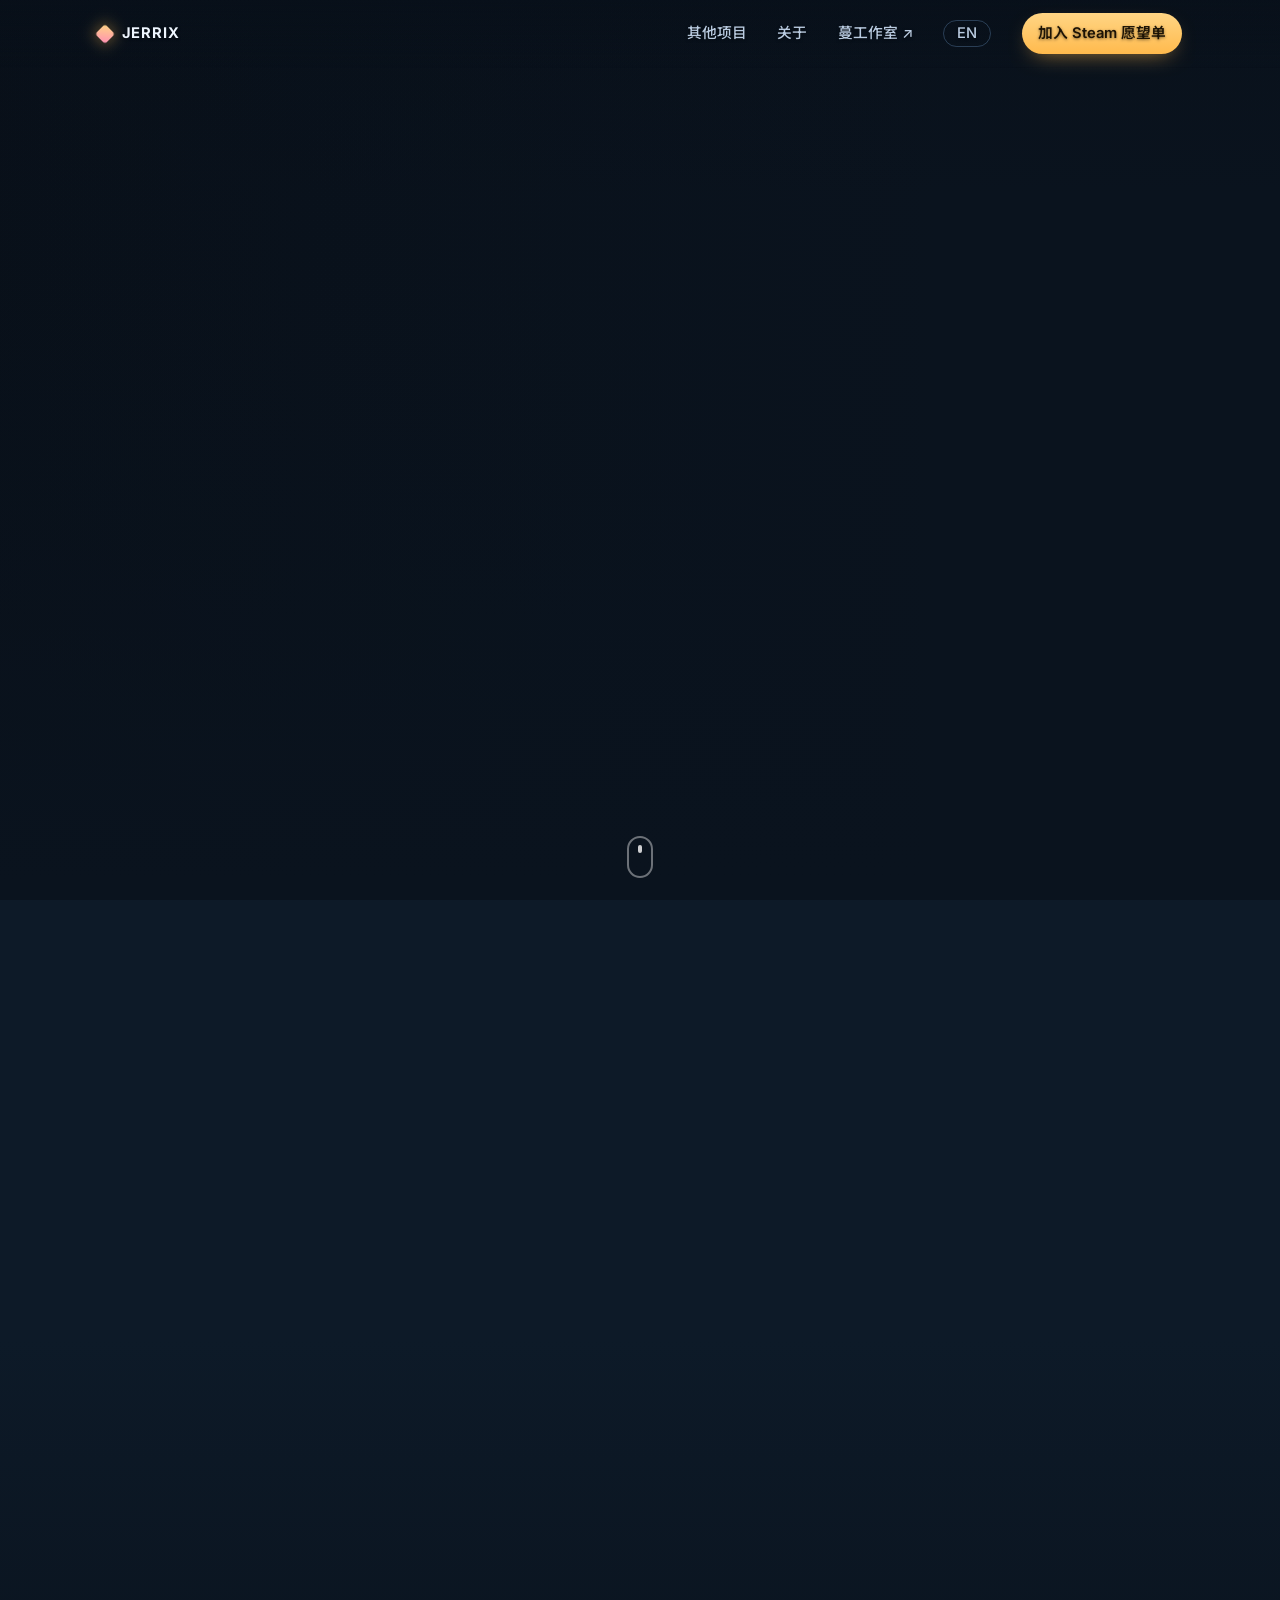
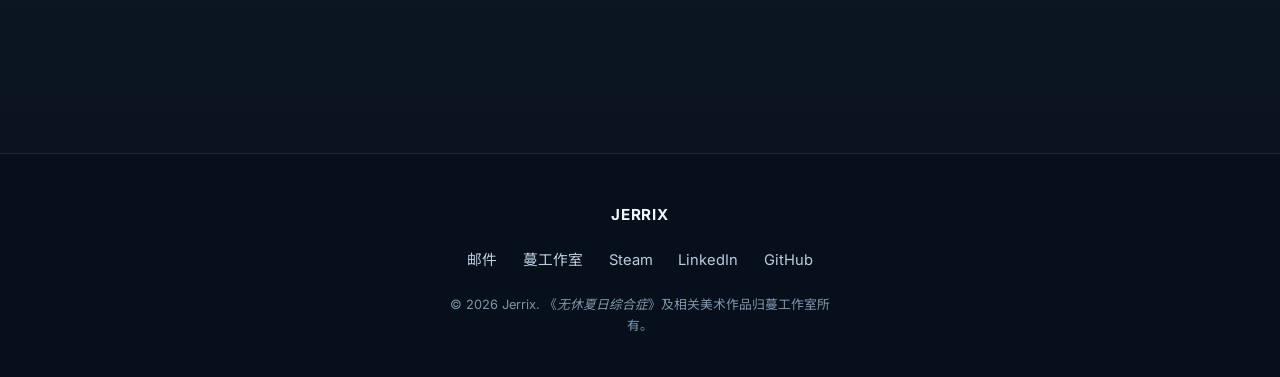
==== commit 7ad1c84f: "Center projects grid; rename Projects → Other projects (其他项目) - .more__grid: auto-fit + justify-cont" ====
--- a/zh/index.html
+++ b/zh/index.html
@@ -72,7 +72,7 @@
       </a>
 
       <nav class="nav__links" id="navLinks" aria-label="主导航">
-        <a href="#projects">项目</a>
+        <a href="#projects">其他项目</a>
         <a href="#about">关于</a>
         <a href="https://www.ampelos.studio/" target="_blank" rel="noopener">蔓工作室 ↗</a>
         <a class="lang-switch" href="../index.html" data-lang-switch hreflang="en" lang="en">EN</a>
@@ -120,7 +120,7 @@
     <!-- ===================== 项目 ===================== -->
     <section class="more" id="projects" aria-labelledby="projects-title">
       <div class="wrap reveal">
-        <h2 class="more__title" id="projects-title">项目</h2>
+        <h2 class="more__title" id="projects-title">其他项目</h2>
 
         <div class="more__grid">
           <a class="minicard" href="the-faded.html">
@@ -132,6 +132,8 @@
             </span>
           </a>
 
+          <!-- “Once Upon a Spring” 暂时故意从项目列表隐藏。取消下面的注释即可恢复显示。 -->
+          <!--
           <a class="minicard" href="once-upon-a-spring.html">
             <span class="minicard__img"><img decoding="async" src="../assets/images/CL1-2.jpg" loading="lazy" alt="" width="4923" height="1161" /></span>
             <span class="minicard__body">
@@ -140,6 +142,7 @@
               <span class="minicard__more">查看作品 →</span>
             </span>
           </a>
+          -->
         </div>
       </div>
     </section>
--- a/css/home.css
+++ b/css/home.css
@@ -465,7 +465,7 @@
    ========================================================= */
 .more { padding: clamp(4rem, 11vw, 7rem) 0 clamp(3rem, 8vw, 5rem); background: var(--ink-1); }
 .more__title { font-family: var(--display); font-weight: 500; font-size: clamp(1.6rem, 3.6vw, 2.3rem); text-align: center; margin-bottom: 2.4rem; }
-.more__grid { display: grid; grid-template-columns: repeat(2, 1fr); gap: 1.2rem; max-width: 880px; margin-inline: auto; }
+.more__grid { display: grid; grid-template-columns: repeat(auto-fit, minmax(300px, 400px)); justify-content: center; gap: 1.2rem; max-width: 880px; margin-inline: auto; }
 .minicard {
   display: flex; gap: 1rem; align-items: stretch;
   background: var(--ink-2); border: 1px solid var(--line); border-radius: 14px; overflow: hidden;
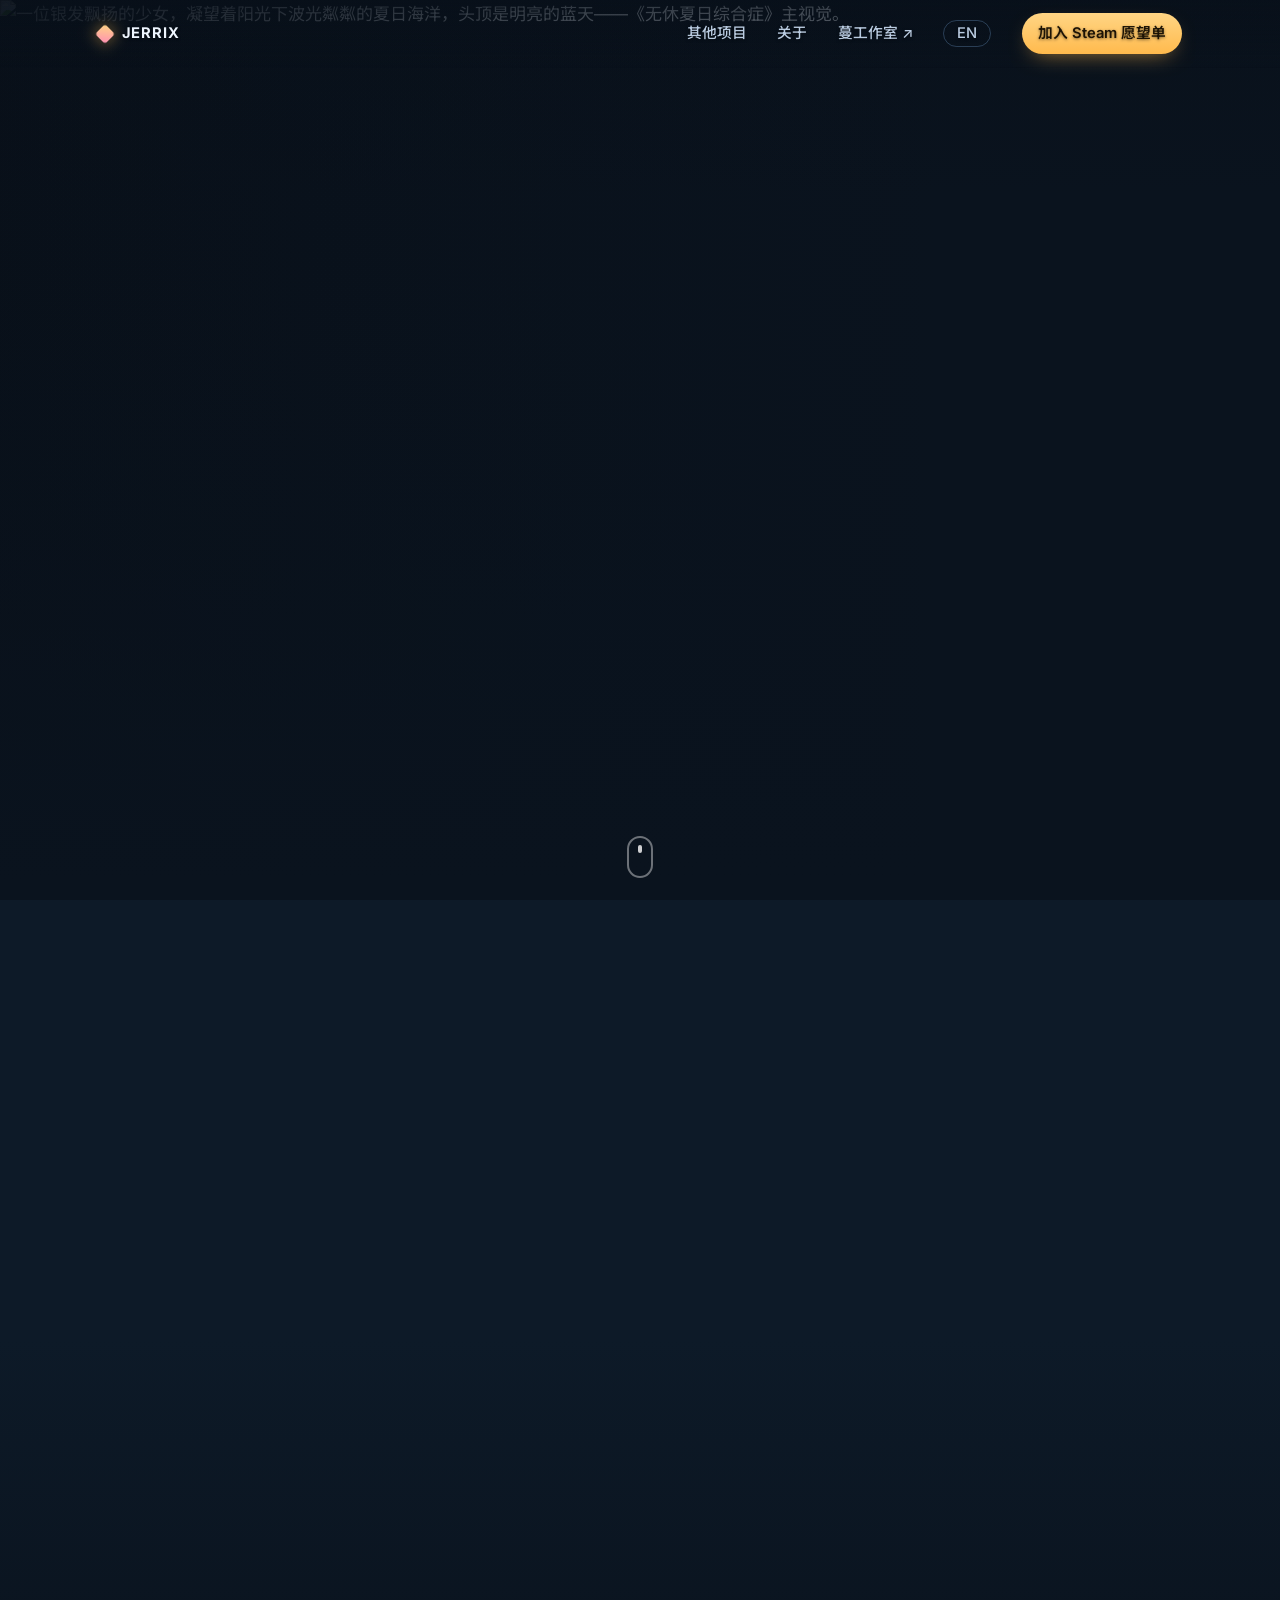
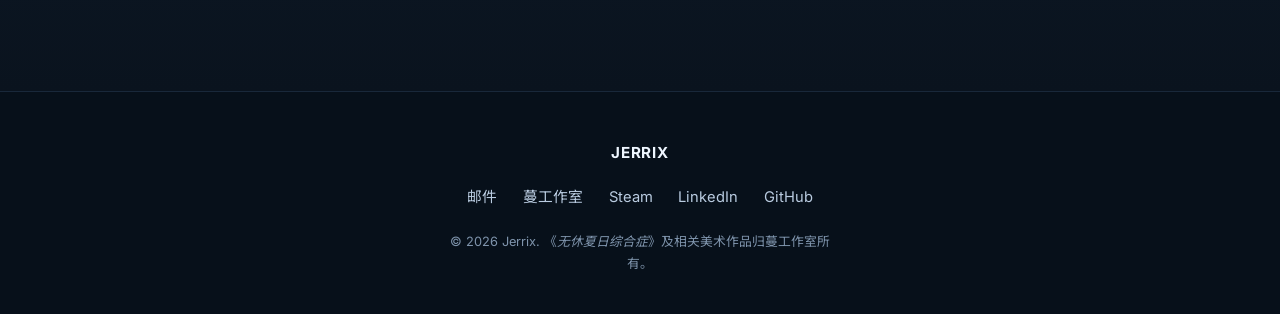
==== commit 973789a8: "Tighten About copy (EN + zh) Co-Authored-By: Claude Opus 4.8 (1M context) <noreply@anthropic.com>" ====
--- a/zh/index.html
+++ b/zh/index.html
@@ -151,7 +151,7 @@
     <section class="about" id="about" aria-labelledby="about-title">
       <div class="wrap about__inner reveal">
         <h2 class="about__title" id="about-title">关于 Jerrix</h2>
-        <p class="about__text">我是 <strong>Jerrix</strong>&nbsp;—— 游戏开发者、叙事设计。我创立了<a href="https://www.ampelos.studio/" target="_blank" rel="noopener">蔓工作室</a>，做叙事向游戏，着迷于人心的幽深复杂。《<em>无休夏日综合症</em>》是我们的首部作品。更多关于我、以及我的其他作品，陆续上线。</p>
+        <p class="about__text">我是 <strong>Jerrix</strong>&nbsp;—— 游戏制作人、设计师，也是<a href="https://www.ampelos.studio/" target="_blank" rel="noopener">蔓工作室</a>的创始人。</p>
       </div>
     </section>
   </main>
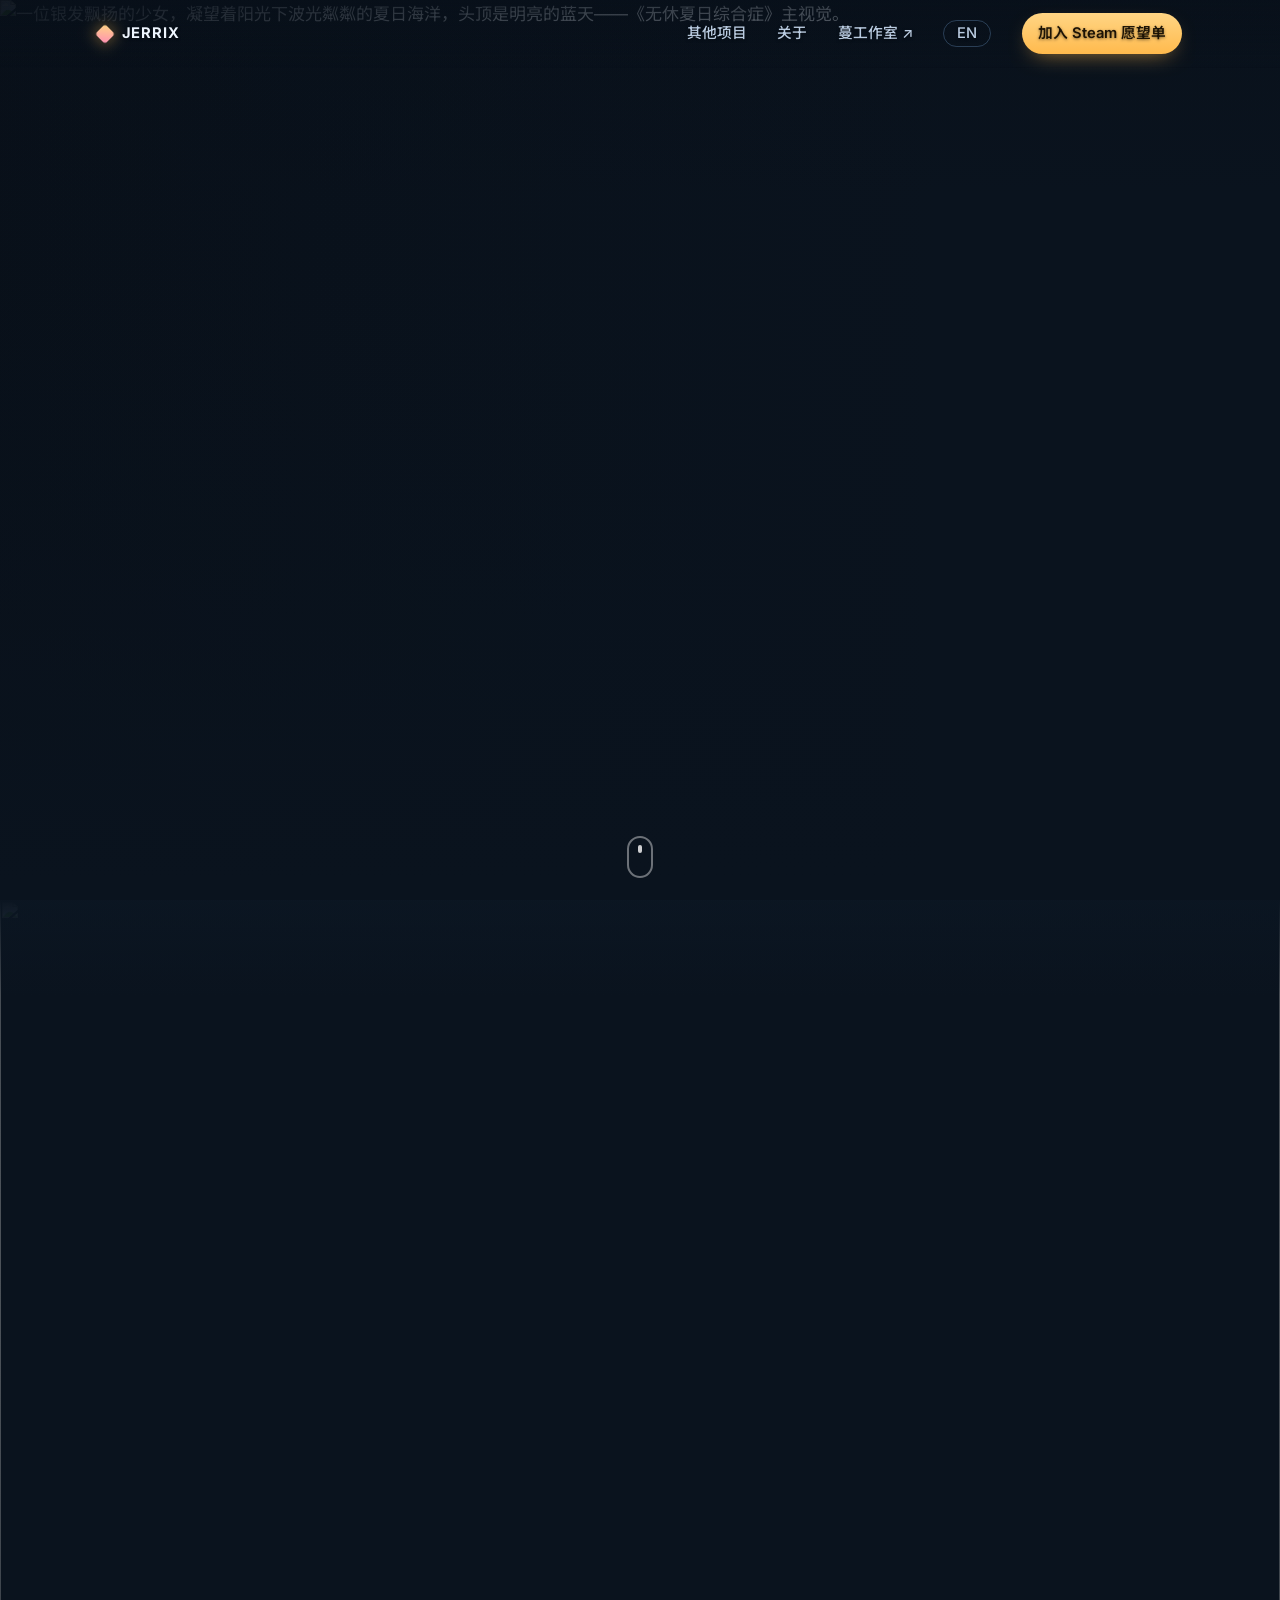
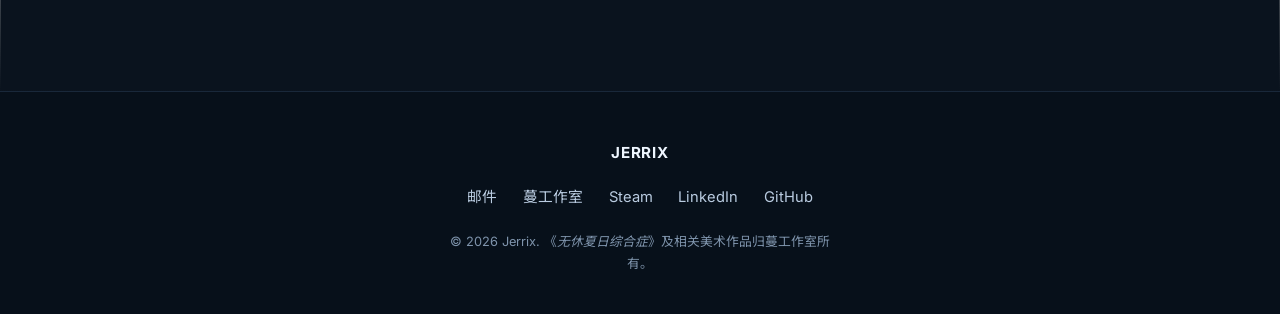
==== commit a51972e7: "Share one continuous sea backdrop across Projects + About Wrap #projects and #about in a .seaband co" ====
--- a/zh/index.html
+++ b/zh/index.html
@@ -118,6 +118,14 @@
     </section>
 
     <!-- ===================== 项目 ===================== -->
+    <!-- 项目 + 关于 共用一整张连续的海面背景 -->
+    <div class="seaband">
+      <picture>
+        <source type="image/webp" sizes="100vw" srcset="../assets/games/ess/sea-1280.webp 1280w, ../assets/games/ess/sea-1920.webp 1920w, ../assets/games/ess/sea-2560.webp 2560w, ../assets/games/ess/sea-3840.webp 3840w" />
+        <img class="seaband__bg" decoding="async" src="../assets/games/ess/sea.jpg" alt="" aria-hidden="true" width="3840" height="1240" loading="lazy" />
+      </picture>
+      <div class="seaband__scrim" aria-hidden="true"></div>
+
     <section class="more" id="projects" aria-labelledby="projects-title">
       <div class="wrap reveal">
         <h2 class="more__title" id="projects-title">其他项目</h2>
@@ -154,6 +162,7 @@
         <p class="about__text">我是 <strong>Jerrix</strong>&nbsp;—— 游戏制作人、设计师，也是<a href="https://www.ampelos.studio/" target="_blank" rel="noopener">蔓工作室</a>的创始人。</p>
       </div>
     </section>
+    </div>
   </main>
 
   <!-- ===================== FOOTER ===================== -->
--- a/css/home.css
+++ b/css/home.css
@@ -463,6 +463,22 @@
 /* =========================================================
    MORE GAMES (minor)
    ========================================================= */
+/* ---- one continuous sea backdrop shared by Projects + About ---- */
+.seaband { position: relative; overflow: hidden; isolation: isolate; }
+.seaband__bg {
+  position: absolute; inset: 0; z-index: 0;
+  width: 100%; height: 100%; object-fit: cover; object-position: 50% 50%;
+  opacity: 0.85;
+}
+.seaband__scrim {
+  position: absolute; inset: 0; z-index: 1;
+  background:
+    radial-gradient(100% 75% at 50% 42%, rgba(10, 19, 30, 0.42), rgba(10, 19, 30, 0.72) 100%),
+    linear-gradient(180deg, var(--ink-1), transparent 12%, transparent 88%, var(--ink));
+}
+.seaband > .more,
+.seaband > .about { position: relative; z-index: 2; background: transparent; }
+
 .more { padding: clamp(4rem, 11vw, 7rem) 0 clamp(3rem, 8vw, 5rem); background: var(--ink-1); }
 .more__title { font-family: var(--display); font-weight: 500; font-size: clamp(1.6rem, 3.6vw, 2.3rem); text-align: center; margin-bottom: 2.4rem; }
 .more__grid { display: grid; grid-template-columns: repeat(auto-fit, minmax(300px, 400px)); justify-content: center; gap: 1.2rem; max-width: 880px; margin-inline: auto; }
